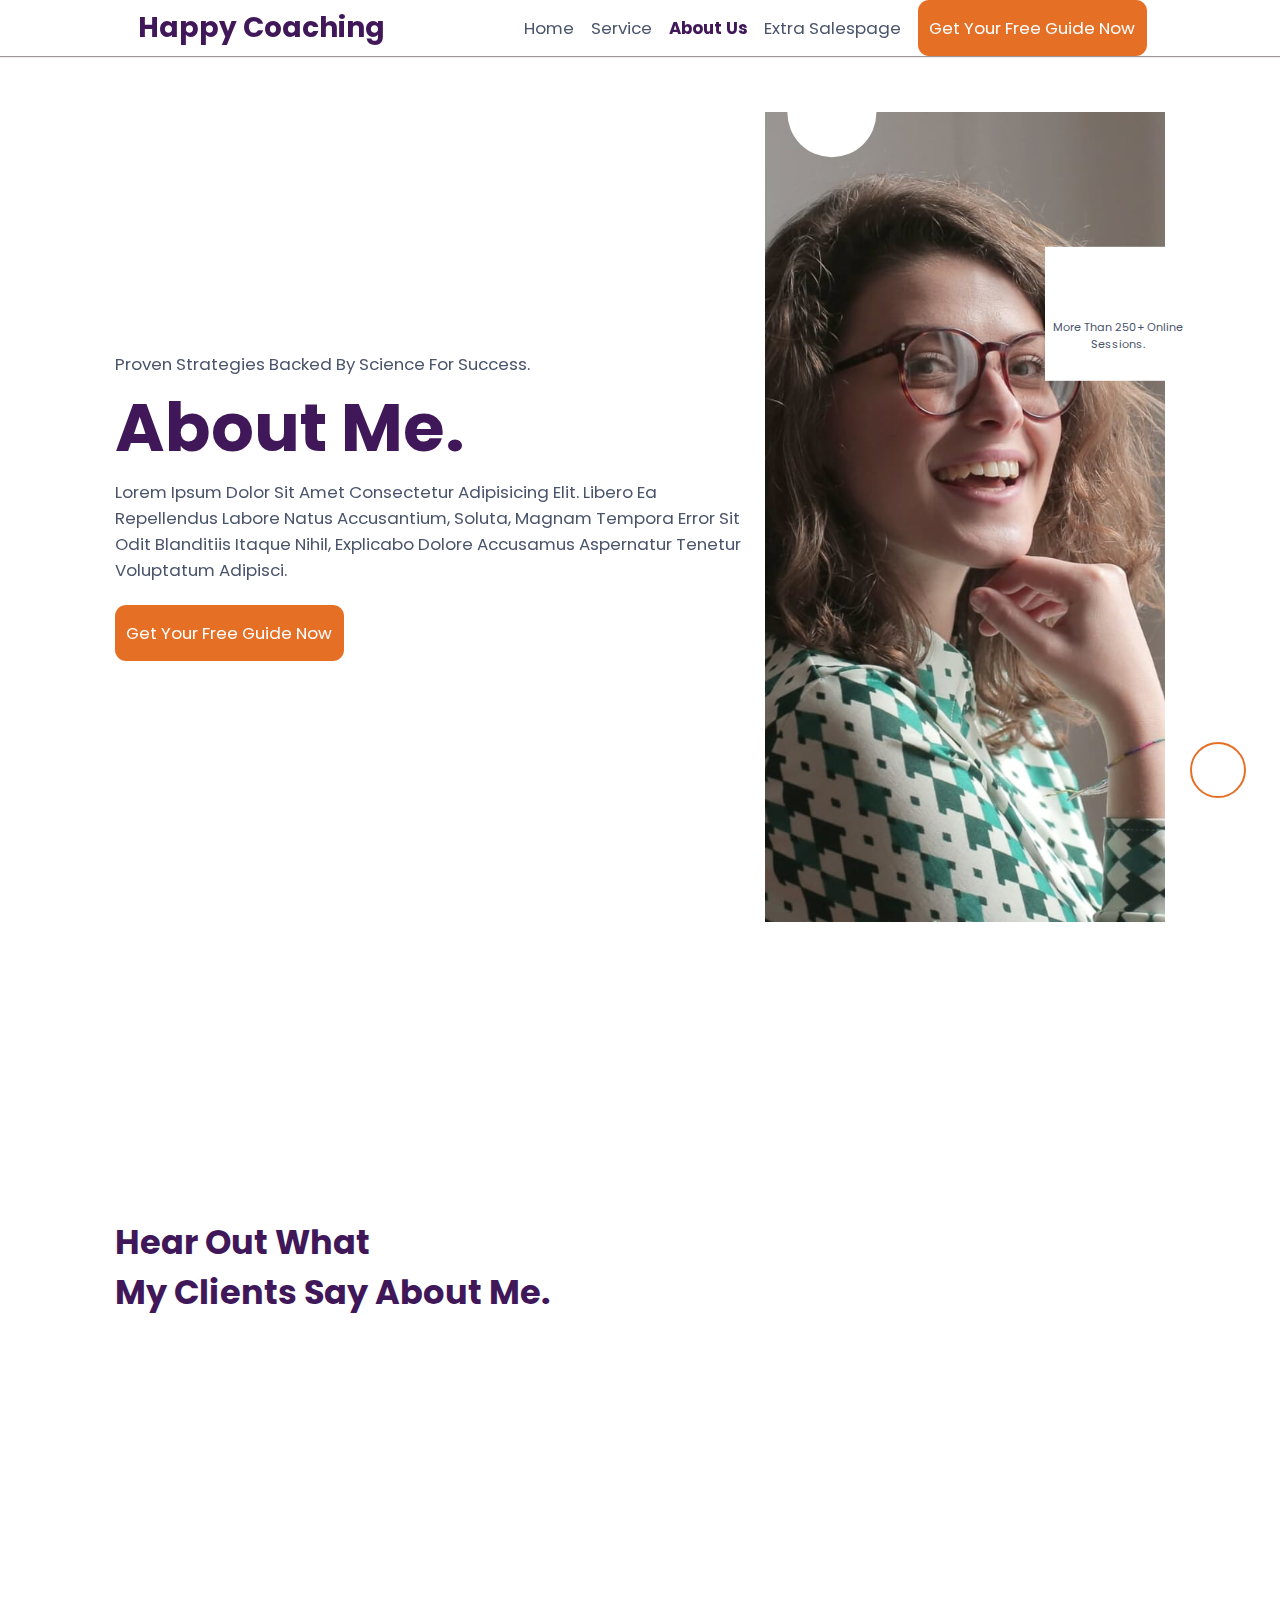
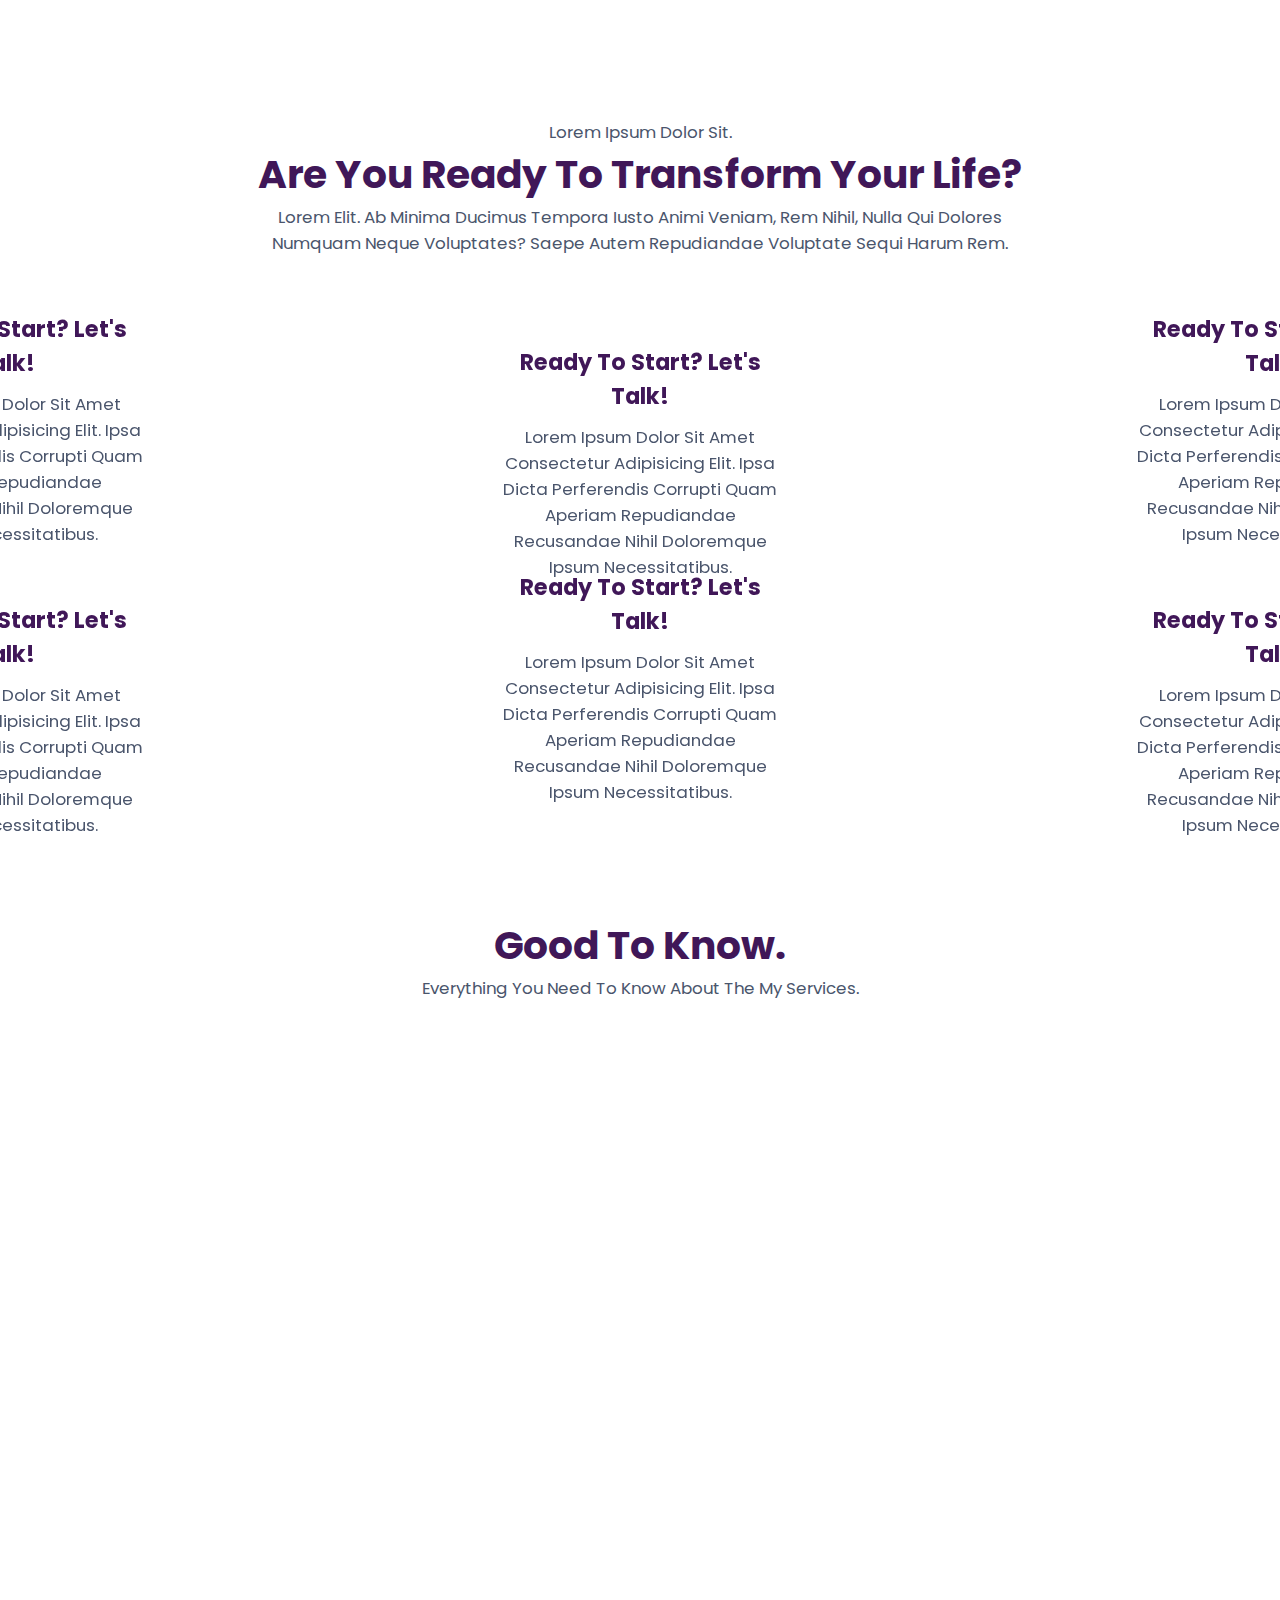
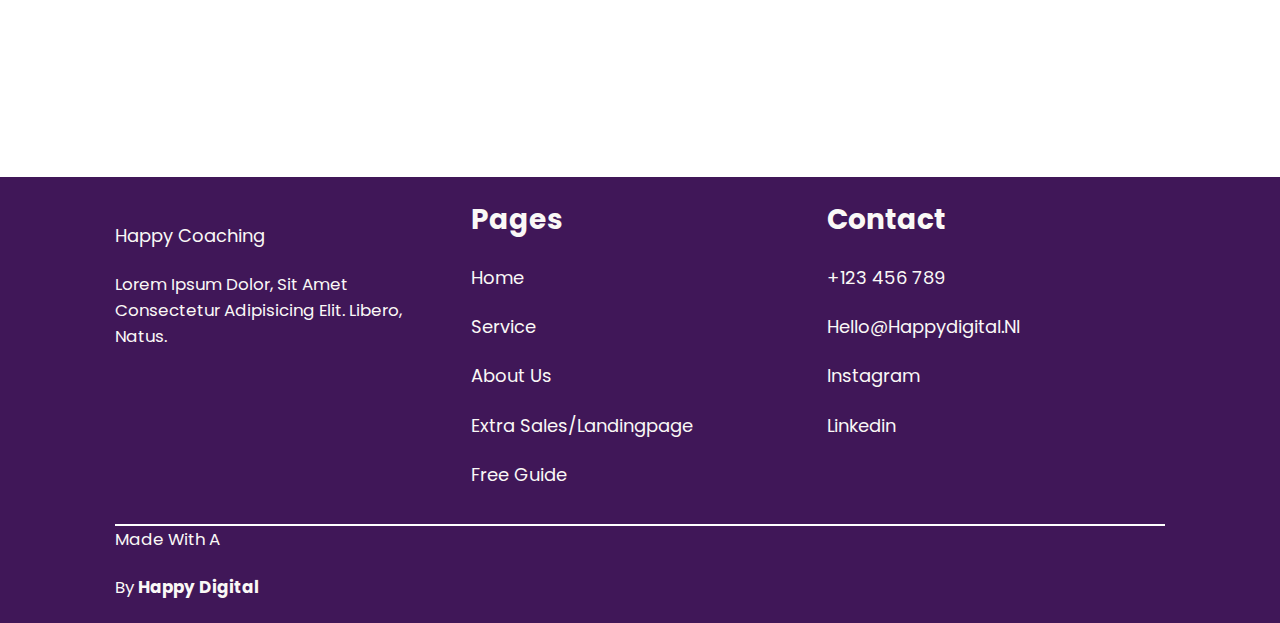
==== about.html @ b8a9af67 "assignment" ====
<!DOCTYPE html>
<html lang="en">
<head>
    <meta charset="UTF-8">
    <meta name="viewport" content="width=device-width, initial-scale=1.0">
    <title>about</title>
    <link rel="stylesheet" href="./style.css">
    <link rel="stylesheet" href="about.css">
    <link rel="stylesheet" href="extra.css">
    <link rel="website icon" type="png" href="./image/logo.avif">
    <link rel="stylesheet" href="https://unpkg.com/aos@next/dist/aos.css" />
    <link rel="stylesheet" href="https://cdnjs.cloudflare.com/ajax/libs/font-awesome/6.5.2/css/all.min.css" integrity="sha512-SnH5WK+bZxgPHs44uWIX+LLJAJ9/2PkPKZ5QiAj6Ta86w+fsb2TkcmfRyVX3pBnMFcV7oQPJkl9QevSCWr3W6A==" crossorigin="anonymous" referrerpolicy="no-referrer" />

</head>
<body>          

    <!-- HEADER SECTION START -->
    <header class="header">

        <div class="logo">
            <a href=""><i class="fas fa-star"></i><h3>Happy coaching</h3></a>
        </div>

        <input type="checkbox" id="menu-bar">
        <label for="menu-bar" class="fas fa-bars"></label>
        <nav class="navbar">
            <ul>
                <li><a href="./index.html">home</a></li>
                <li><a href="./service.html">service</a></li>
                <li><a href="./about.html"  class="click">about us</a></li>
                <li><a href="./extra Salespage.html">extra Salespage</a></li>
                <li><a href="./free guide.html" class="btn" id="head">get your free guide now</a></li>
            </ul>
        </nav>
    </header>
    <!-- HEADER SECTION END -->

    <!-- ABOUT MAIN SECTION START -->
    <section class="about__first__section">
        <div class="box__container">
            <div class="content" data-aos="slide-right">
                <p>Proven strategies backed by science for success.</p>
                <h1>about me.</h1>
                <p>Lorem ipsum dolor sit amet consectetur adipisicing elit. Libero ea repellendus labore natus accusantium, soluta, magnam tempora error sit odit blanditiis itaque nihil, explicabo dolore accusamus aspernatur tenetur voluptatum adipisci.</p>
                <button class="btn">Get your free guide now</button>
            </div>
            <div class="image" data-aos="slide-up">
                <div class="add">
                    <div class="add__box1"><i class="fa-solid fa-bag-shopping"></i></div>
                    <div class="add__box2"><i class="fa-solid fa-message"></i><p>more than 250+ online sessions.</p></div>
                </div>
            </div>
            
        </div>
        <div class="arrow"><a href=""><i class="fa-solid fa-arrow-up"></i></a></div>
    </section>
    <!-- ABOUT MAIN SECTION END -->

    <section class="about__second__section" data-aos="zoom-in">
        <p class="important" >From startups to the world’s largest companies.</p>
        <div class="logo__image">
            <img src="./image/images-removebg-preview.png" alt="">
            <img src="./image/images-removebg-preview.png" alt="">
            <img src="./image/images-removebg-preview.png" alt="">
            <img src="./image/images-removebg-preview.png" alt="">
            <img src="./image/images-removebg-preview.png" alt="">
        </div>
    </section>

    <section class="about__third__section">
        <div class="heading">
            <h1>Hear out what <br> my clients say about me.</h1>
        </div>
        <div class="box__container" data-aos="zoom-in-left">
            <div class="box col__1">
                <h3>5/5</h3>
                <p>"Soon I was able to make sure that I could convert my block into a plan. I am very happy with the result.</p>
                <img src="./image/member image 1.jpg" alt="">
                <h2>Natali</h2>
                <p>Graphic designer.</p>
                <div class="icons">
                    <i class="fas fa-star"></i>
                    <i class="fas fa-star"></i>
                    <i class="fas fa-star"></i>
                    <i class="fas fa-star"></i>
                    <i class="fas fa-star"></i>
                </div>
            </div>
            <div class=" box col__2">
                <p>"Soon I was able to make sure that I could convert my block into a plan. I am very happy with the result.</p> 
                <img src="./image/member image 2.jpg" alt="">
                <h2>Natali</h2>
                <p>web designer</p>
                <div class="icons">
                    <i class="fas fa-star"></i>
                    <i class="fas fa-star"></i>
                    <i class="fas fa-star"></i>
                    <i class="fas fa-star"></i>
                    <i class="fas fa-star"></i>
                </div>
            </div>
            <div class=" box col__3">
                <p>"Soon I was able to make sure that I could convert my block into a plan. I am very happy with the result.</p>
                <img src="./image/member image 3.jpg" alt="">
                <h2>Natali</h2>
                <p>figma</p>
                <div class="icons">
                    <i class="fas fa-star"></i>
                    <i class="fas fa-star"></i>
                    <i class="fas fa-star"></i>
                    <i class="fas fa-star"></i>
                    <i class="fas fa-star"></i>
                </div>
            </div>
        </div>
    </section>

    <section class="about__fourth__section">
        <div class="heading__box">
            <p>Lorem ipsum dolor sit.</p>
            <h2>are you ready to transform your life?</h2>
            <p>Lorem elit. Ab minima ducimus tempora iusto animi veniam, rem nihil, nulla qui dolores numquam neque voluptates? Saepe autem repudiandae voluptate sequi harum rem.</p>
        </div>
        <div class="box__container">
            <div class="box box1" data-aos="slide-right">
                <i class="fas fa-star"></i>
                <h3>ready to start? let's talk!</h3>
                <p>Lorem ipsum dolor sit amet consectetur adipisicing elit. Ipsa dicta perferendis corrupti quam aperiam repudiandae recusandae nihil doloremque ipsum necessitatibus.</p>    
            </div>
            <div class="box box2" data-aos="slide-up">
                <i class="fas fa-star"></i>
                <h3>ready to start? let's talk!</h3>
                <p>Lorem ipsum dolor sit amet consectetur adipisicing elit. Ipsa dicta perferendis corrupti quam aperiam repudiandae recusandae nihil doloremque ipsum necessitatibus.</p>    
            </div>
            <div class="box box3" data-aos="slide-left">
                <i class="fas fa-star"></i>
                <h3>ready to start? let's talk!</h3>
                <p>Lorem ipsum dolor sit amet consectetur adipisicing elit. Ipsa dicta perferendis corrupti quam aperiam repudiandae recusandae nihil doloremque ipsum necessitatibus.</p>    
            </div>
            <div class="box box4" data-aos="slide-right">
                <i class="fas fa-star"></i>
                <h3>ready to start? let's talk!</h3>
                <p>Lorem ipsum dolor sit amet consectetur adipisicing elit. Ipsa dicta perferendis corrupti quam aperiam repudiandae recusandae nihil doloremque ipsum necessitatibus.</p>    
            </div>
            <div class="box box5" data-aos="slide-down">
                <i class="fas fa-star"></i>
                <h3>ready to start? let's talk!</h3>
                <p>Lorem ipsum dolor sit amet consectetur adipisicing elit. Ipsa dicta perferendis corrupti quam aperiam repudiandae recusandae nihil doloremque ipsum necessitatibus.</p>    
            </div>
            <div class="box box6" data-aos="slide-left">
                <i class="fas fa-star"></i>
                <h3>ready to start? let's talk!</h3>
                <p>Lorem ipsum dolor sit amet consectetur adipisicing elit. Ipsa dicta perferendis corrupti quam aperiam repudiandae recusandae nihil doloremque ipsum necessitatibus.</p>    
            </div>
        </div>
    </section>



    <section class="Extra__ninth__section">
        <div class="heading__box">
            <h2>Good to know.</h2>
            <p>Everything you need to know about the my services.</p><i class="fa-solid fa-minus"></i>
        </div>
        <div class="box__container" data-aos="zoom-in-right">
            <div class="box box1">
                <div class="question">
                    <h3>How long does the coaching process take?</h3><i class="fa-solid fa-plus" id="star1" onclick="plus('add1')"></i>  <i class="fa-solid fa-minus"  id="heart1" onclick="plus('subtract1') " ></i>
                </div>
                <p class="answer" id="helo1" ></p>
                </div>
                <div class="box box2">
                <div class="question">
                    <h3>What if I wanted to end my coaching engagement?</h3><i class="fa-solid fa-plus" id="star2" onclick="plus('add2')"></i>  <i class="fa-solid fa-minus"  id="heart2" onclick="plus('subtract2') " ></i>
                </div>
                <p class="answer" id="helo2" ></p>
                </div>
                <div class="box box3">
                <div class="question">
                    <h3>Can I change through coaching?</h3><i class="fa-solid fa-plus" id="star3" onclick="plus('add3')"></i>  <i class="fa-solid fa-minus"  id="heart3" onclick="plus('subtract3') " ></i>
                </div>
                <p class="answer" id="helo3" ></p>
                </div>
                <div class="box box4">
                <div class="question">
                    <h3>How often do we meet?</h3><i class="fa-solid fa-plus" id="star4" onclick="plus('add4')"></i>  <i class="fa-solid fa-minus"  id="heart4" onclick="plus('subtract4') " ></i>
                </div>
                <p class="answer" id="helo4" ></p>
            </div>
        </div>
            <div class="submit__box" data-aos="zoom-in-left">
                <h3>Still have questions?</h3>
                <p>Can’t find the answer you’re looking for? Please chat to our friendly team.</p>
                <button class="btn">get in touch</button>
            </div>
    </section>

    <section class="Getnotified__box" data-aos="zoom-in-up">
        <div class="box__container" >

            <div class="box box1">
                <h2>Get notified when I publish new articles</h2>
                <p>Stay up to date with the latest news, announcements, and articles.</p>
            </div>
            <div class="box box2">
                <input type="email" name="email"  placeholder="enter your email" >
                <button class="btn">subcribe</button>
            </div>
        </div>
    </section>
    <section class="footer">
        <div class="box__container">

                <div class="box box1">
                <a href=""><i class="fas fa-star"></i>Happy coaching</a>
                <p>Lorem ipsum dolor, sit amet consectetur adipisicing elit. Libero, natus.</p>
            </div>
            <div class="box box2">
                <h3>pages</h3>
                <a href="./index.html">home</a>
                <a href="./service.html">service</a>
                <a href="./about.html">about us</a>
                <a href="./extra Salespage.html">Extra Sales/Landingpage</a>
                <a href="./free guide.html">Free guide</a>
            </div>
            <div class="box box3">
                <h3>Contact</h3>
                <a href="">+123 456 789</a>
                <a href="">hello@happydigital.nl</a>
                <a href="">Instagram</a>
                <a href="">linkedin</a>
            </div>
        </div>
        <div class="copyright">
        <div class="content">
            <p>made with a <i class="fas fa-star"></i> by <b> happy digital </b></p>
        </div>
            <div class="icons">
                <i class="fa-brands fa-facebook"></i>
                <i class="fa-brands fa-linkedin"></i>
                <i class="fa-brands fa-dribbble"></i>
            </div>
        </div>
    </section> 


    <script src="app.js"></script>
    <script src="https://unpkg.com/aos@next/dist/aos.js"></script>
    <script>
      AOS.init();
    </script>

    
</body>
</html>
---- style.css ----
@import url('https://fonts.googleapis.com/css2?family=Poppins:ital,wght@0,100;0,200;0,300;0,400;0,500;0,600;0,700;0,800;0,900;1,100;1,200;1,300;1,400;1,500;1,600;1,700;1,800;1,900&display=swap');

*{
    padding: 0;
    margin: 0;
    text-decoration: none;
    text-transform: capitalize;
    outline: none;
    border: none;
    box-sizing: border-box;
    color: var(--black-color);
    font-family: "Poppins", sans-serif;
}


:root{
    --btn-color:#E66F26;
    --para-color:#4A556C;
    --heading-color :#401758;   
    --h1-fontsize:4rem;
    --h2-fontsize:3.5rem;
    --h3-fontsize:2.5rem;
    --p-fontsize:1.5rem;
    --white-color:#fff;
    --black-color:#101828;
}

::selection{
    background: var(--btn-color);
    color: var(--white-color);
}
html{
    font-size: 70%;
}
ul{
    list-style: none;
}
.btn{
    font-size: var(--h2-fontsize);
    background-color: var(--btn-color);
    padding: 5px 1rem;
    font-size: 1.5rem;
    border-radius: 1rem;
    height: 5rem;
    color: var(--white-color);
    cursor: pointer;  
}
.btn:hover{
    position: relative;
    top: -4px;
    transition: 3s linear;
    background:linear-gradient(#401758,#fff);
}
h3{
    font-size: var(--h3-fontsize);
    color: var(--heading-color);
}
h1{
    font-size: var(--h1-fontsize);
    color: var(--heading-color);
}
h2{
    font-size: var(--h2-fontsize);
    color: var(--heading-color);
}
p{font-size: var(--p-fontsize);
    color: var(--para-color);  
}
body{
    overflow-x: hidden;
}
span{
    color: var(--btn-color);
}
section{
    padding: 5rem 9% 0px 9%;
}
.header{
  display: flex;
  align-items: center;
  justify-content: space-around;
  position: fixed;
  left: 0;
  right: 0;
  z-index: 1000;
  padding: 0 5%;
  box-shadow: 0 1px 1px rgb(158, 150, 150);
  background-color: var(--white-color);
}

header .logo a{
        display: flex;
        gap: 5px;
        align-items: center;
        font-size: var(--h3-fontsize);
        font-weight: bolder;
        margin: 0;
    }
    header .logo a span{
        color:var(--heading-color);
        
    }
    header .logo a i{
        display: flex;
        gap: 5px;
        font-size: var(--p-fontsize);
        color: var(--btn-color  );
    }
    
    header #menu-bar{
        display: none;
    }
    header #head{
        display: flex;
        align-items: center;
    }
    .header label{
        visibility: hidden;
        opacity: 0;
        cursor: pointer;
        font-size: var(--p-fontsize);
        display: none;
        color:var(--btn-color) ;
    }
    header .navbar ul{
        display: flex;
        gap: 1.5rem;
        justify-content: center;
        align-items: center;
    }
    header .navbar ul li a{
    margin: 0;
    font-size: var(--p-fontsize);
    color:var(--para-color);
    }
header .navbar ul li #head{
    color: var(--white-color);
    
}
header .navbar ul li .click{
    color: var(--heading-color);
    font-weight: bold;
}

.home__first__section .box__container{
    display: flex;
    justify-content: center;
    align-items: center;
    margin-top: 8rem;
    flex-wrap: wrap;
    gap: 5rem;
}
.home__first__section .box__container .content,
.home__first__section .box__container .image{
    flex: 1 1 40rem;
}
.home__first__section .box__container .image{
    background-image: url(./image/home\ image.jpg);
    height: 90vh;
    max-width: 400px;
    min-width: 100px;
    background-position: center;
    background-size: cover;
    background-repeat: no-repeat;
    background-blend-mode: multiply;
    filter: hue-rotate(1deg);
    
}

@keyframes slide-fade-in {
  form{
    opacity: 0;
    transform: translateY(5vh);
  }
}
@media (prefers-reduced-motion){
    .box{
        view-timeline-name: --item-timeline;
        animation: slide-fade-in both;
        animation-timeline: --item-timeline;
        animation-range:contain 0% contain 50% ;
    }
}
.home__first__section .box__container .image .person{
    position: relative;
    top: -2rem;
    background-color: var(--white-color);
    height: 5rem;
    left: -3rem;
    width: 20rem;
    align-items: center;
    display: flex;
    gap: 1rem;
}
.home__first__section .box__container .image .person .col-1 p{
    font-size: 1.2rem;
}
.home__first__section .box__container .image .person .col-1 span{
    font-size: 2rem;
    font-weight: bolder;
}

.home__first__section .box__container .image .person i{
    font-size: 3rem;
    color: var(--btn-color);
}
.home__first__section .box__container .content p{
    line-height: 3rem;
    color: var(--para-color);
}
.home__first__section .box__container .content .btn{
    margin-top: 3rem;
}

.arrow{
    display: flex;
    align-items: center;
}

.arrow i{
    border: 2px solid var(--btn-color);
    border-radius: 50%;
    width: 5rem;
    height: 5rem;
    text-align: center;
    font-size: 4rem;
    color: #E66F26;
    position: fixed;
    right: 3rem;
    top: 80vh;
    background-color:var(--white-color);
    margin-top: 2rem;
    cursor: pointer;
}

.arrow i:hover{
    background-color: var(--btn-color);
    color: var(--white-color);
}
.home__second__section .heading__box{
    display: flex;
    justify-content: center;
    align-items: center;
    margin: 6rem 0;
    flex-wrap: wrap;
} 
.home__second__section .heading__box .box{
    flex: 1 1 30rem;
}
.home__second__section  .box__container{
    display: flex;
    justify-content: center;
    gap: 5rem;
    flex-wrap: wrap;
}
.home__second__section  .box__container .box{
    max-width: 300px;
    min-width: 100px; 
}
.home__second__section  .box__container .box i{
    font-size: 4rem;
}
.home__second__section .button {
    width: 100%;
    text-align: center;
}
.home__second__section .button  .btn{
    width: 20rem;
    margin: 3rem 0;
}

.home__second__section .box__container .box  h3{
    margin: 3rem 0;
    font-size: 2rem;
}

.home__third__section .box__container{
    display: flex;
    justify-content: center;
    align-items: center;
    text-align: center;
    gap: 3rem;
    flex-wrap: wrap;
}
.home__third__section .box__container .box{
    width: 300px;
}
.home__third__section .box__container .box img{
    border: 2px solid wheat;
    border-radius: 50%;
    height: 8rem;
    width: 8rem;
    margin: 2rem 0;
}
.home__third__section .box__container .box i{
    color: gold;
    font-size: 2rem;
}
.home__fourth__section .heading__box{
    text-align: center;
    width: 80%;
    margin:  0 auto;
}

.home__fourth__section .box__container {
    display: flex;
    justify-content: center;
    gap: 4rem;
    flex-wrap: wrap;
}
.home__fourth__section .box__container  .box{
    max-width: 300px;
    min-width: 100px;
}
.home__fourth__section .box__container  .box img{
    height: 30vh;
    width: 100%;
}
.home__fourth__section .button{
    width: 100%;
    text-align: center;
}
.home__fourth__section .button .btn{
    width: 20rem;
    margin: 2rem 0;
}
.home__fifth__section .box__container {
    display: flex;
    justify-content: center;
    align-items: center;
    flex-wrap: wrap;
    gap: 2rem;
}
.home__fifth__section .box__container .content,
.home__fifth__section .box__container .image{
    flex: 1 1 30rem;
}
.home__fifth__section .box__container .image{
    background-image: url(./image/‘free\ guide.jpg);
    background-size: cover;
    max-width: 400px;
    min-width: 100px;
    height: 90vh;
    background-position: center;
    filter: hue-rotate(20deg);
}
.home__fifth__section .box__container .image .free__guide{
    position: relative;
    left: 80%;
    width: 8rem;
    height: 8rem;
    background-color: var(--btn-color);
    border-radius: 80%;
    text-align: center;
    display: flex;
    justify-content: center;
    align-items: center;
    margin-top: -3rem;

}
.home__fifth__section .box__container .image .free__guide p{
    color: var(--white-color);
}

.home__sixth__section .box__container{
    display: flex;
    justify-content: center;
    align-items: center;
    flex-wrap: wrap;
    gap: 2rem;
}

.home__sixth__section .box__container .content,
.home__sixth__section .box__container .image{
    flex: 1 1 400px;
}

.home__sixth__section .box__container .image{
    background-image: url(./image/Complimentary\ image.jpg);
    background-size: cover;
    width: 600px;
    border-radius: 3rem;
    height: 80vh;
    filter: hue-rotate(20deg);

}
.Getnotified__box .box__container{
    display: flex;
    justify-content: space-between;
    align-items: center;
    flex-wrap: wrap;
    margin: 5rem 0;
}
.Getnotified__box .box__container h2{
    font-size: var(--h3-fontsize);
}
.Getnotified__box .box__container .box2 button{
    width: 10rem;
    height: 4rem;
    margin-top: 2rem;
}
.Getnotified__box .box__container input{
    width: 20rem;
    border: 2px solid var(--para-color);
    height: 4rem;
    border-radius: 1rem;
    padding: 1rem;
}
.Getnotified__box .box__container input:focus{
        border: 2px solid var(--btn-color);
}
.footer{
    background: var(--heading-color);
}
.footer .box__container {
    display: flex;
    justify-content: left;
    align-items: flex-start;
    gap: 5rem;
    flex-flow: wrap;
}
.footer .box__container  .box{
    width: 300px;
    height: 29rem;
    font-size: large;
}
.copyright{
    display: flex;
    justify-content: space-between;
    align-items: center;
    border-top: 2px solid var(--white-color);
}
.copyright .content p,b{

    color: #FAF8F6;
}
.copyright .icons{
    font-size: var(--h2-fontsize);
    opacity: 0.8;
}
.footer .box__container  .box1 p,a,i,
.footer .box__container  .box2 a,
.footer .box__container  .box3 a{
    display: block;
    margin: 2rem 0;
    color: #FAF8F6;
 }
 .footer .box__container .box2 a:hover,
 .footer .box__container .box3 a:hover{
    text-decoration: underline;
 }

 .footer .box__container .box h3{
    color: #FAF8F6;
 }

 .footer .box__container .box1 i{
    margin-right: 1rem;
 }

 .footer  .copyright .icons  i:hover{
    color: #E66F26;
 }
@media (max-width:1000px){

        .header label{
            visibility: visible;
            opacity: 1;
            display: inline-block;
        }
        .navbar{
            position: absolute ;
            top: 100%;
            width: 100%;
            right: 0;
            transform-origin: top;
            transform: scaleY(0);
            opacity: 0;
            transition: 1s linear;
            background-color: var(--white-color);
            padding: 2rem;
            box-shadow:  0 1px 1px rgb(0, 0, 0,1);
    
        }
        .navbar ul  {
           flex-flow: column;
           justify-content: left;
    
        }
        .navbar .head{
            background-color: transparent;
            padding: 0;
        }
        .header input:checked ~ .navbar{
            opacity: 1;
            transform: scaleY(1);
        }
        .header input:checked ~ label::before{
            content: '\f00d';
        }
        .header{
            padding: 0 1rem;
        }
}
@media (max-width:763px){

        .footer .box__container  .box,
        .Motivated__box .box__container .box,
        .member__box .box__container .box,
        .card__box .box__container .box{
            width: 100%;
            height: auto;
        }
        .copyright{
            flex-flow: column;
            align-items: center;
        }
        html{
            font-size: 60%;
        }
        section{
            padding: 2rem 5%;
        }
        .home__sixth__section .box__container .image{
            background-position: center;
        }
    
    }

    @media (max-width:420px){
        .Getnotified__box .box__container{
            justify-content: space-evenly;
            text-align: center;
            gap: 2rem;
        }
        .home__first__section .box__container .image .person{
            left: -1;
        }

        html{
            font-size: 60%;
        }
     
    }
---- about.css ----
section{
        padding: 2rem 9%;
    }
    .about__first__section .box__container{
        display: flex;
        justify-content: center;
        align-items: center;
        margin-top: 8rem;
        flex-wrap: wrap;
        gap: 2rem;
    }

    .about__first__section .content,
    .about__first__section .image{
        flex: 1 1 30rem;
    }
    .about__first__section .box__container .image{
        background-image: url(./image/about\ image.jpeg);
        height: 90vh;
        max-width: 400px;
        min-width: 100px;
        background-position: center;
        background-size: cover;
        background-repeat: no-repeat;
        background-blend-mode: multiply;    
    }
    .about__first__section .box__container .image .add .add__box1{
        width: 8rem;
        height: 8rem;
        background-color: #fff;
        display: flex;
        justify-content: center;
        align-items: center;
        border-radius: 50%;
        transform: translateY(-4rem) translateX(2rem);
    }
    
    .about__first__section .box__container .image .add .add__box1 i{
        color:#E66F26;
        font-size: 3rem;
    }
    .about__first__section .box__container .image .add .add__box2{
        display: flex;
        justify-content: center;
        align-items: center;
        flex-flow: column;
        background-color: #fff;
        width: 13rem;
        height: 12rem;
        text-align: center;
        transform: translateY(4rem) translateX(25rem);
    }
    .about__first__section .box__container .image .add .add__box2 i{
        color: #E66F26;
        font-size: 2rem;
    }
    .about__first__section .box__container .image .add .add__box2  p{
        font-size: 1rem;
    }
    .about__first__section .box__container .content h1{
        font-size: 6rem;
    }

    .about__first__section .box__container .content p{
        font-size: 1.5rem;
    }
    .about__first__section .box__container .content .btn{
        margin: 2rem 0;
    }
    .about__second__section .logo__image{
        display: flex;
        flex-wrap: wrap;
        justify-content: center;
        gap: 2rem;
    }


    .about__second__section .logo__image img{
        width: 150px;
        opacity: 0.5;
        


    }
    .about__second__section .logo__image img:hover{
        opacity: 1;

    }

    .about__second__section .important{
        text-align: center;
        padding: 2rem;
    }


    .about__third__section .heading h1{
        font-size: 3rem;
        padding: 4rem 0;
    }
    .about__third__section .box__container{
        display: flex;
        justify-content: center;
        align-items: end;
        flex-wrap: wrap;
        gap: 3rem;
    } 
    .about__third__section .box__container .box{
        width: 300px;
    }
    .about__third__section .box__container .box img{
        width: 7rem;
        height: 7rem;
        border-radius: 50%;
    }
    .about__third__section .box__container .box .icons i{
        color: gold;
        font-size: 1.5rem;
    }
    .about__third__section .box__container .box .icons i:hover{
        opacity: 0.4;
    }

    .about__fourth__section .heading__box{
        text-align: center;
        max-width: 800px;
        min-width: 100px;
        margin: 0 auto;

    }

    .about__fourth__section .box__container{
        display: flex;
        justify-content:center;
        align-items:center;
        flex-wrap: wrap;
        text-align:center;
        gap:3rem;
        margin:3rem 0;
    }

    .about__fourth__section .box__container .box{
        width: 300px;
    }

    .about__fourth__section .box__container .box i{
        font-size:3rem;
    }

    .about__fourth__section .box__container .box h3{
        font-size:2rem;
        margin: 1rem 0;
    }

    @media (max-width:793px){
        .about__first__section .box__container .image .add .add__box2{
            transform: translateY(-11rem)translateX(16rem);
            
        }

    }
---- extra.css ----
.Extra__first__section .box__container{
    display: flex;
    justify-content: center;
    align-items: center;
    margin-top: 8rem;
    flex-wrap: wrap;
    gap: 3rem;
}
.Extra__first__section .box__container .content,
.Extra__first__section .box__container .image{
    flex: 1 1 35rem;
}
.Extra__first__section .box__container .image{
    background-image: url(./image/Extra\ Salespage.jpg);
    height: 90vh;
    max-width: 400px;
    min-width: 100px;
    background-position: center;
    background-size: cover;
    background-repeat: no-repeat;
    background-blend-mode: multiply;
}

.Extra__first__section .box__container .content .btn{
    margin-top: 2rem;
}

.Extra__second__section .heading__box{
    width: 500px;
}

.Extra__second__section .box__container{
    display: flex;
    justify-content: center;
    gap: 4rem;
    flex-wrap: wrap;
    margin: 5rem 0rem;
    text-align: center;
}

.Extra__second__section .box__container .box{
    width: 300px;
}
.Extra__second__section .box__container .box img{
    width: 8rem;
    height: 8rem;
    border-radius: 50%;
    margin: 1rem 0
}

.Extra__second__section .box__container .box .icons i{
    font-size: 2rem;
    color: gold;
    margin: 3rem 0;
}
.Extra__third__section .heading__box{
    text-align: center;
    width: 80%;
    margin: 0 auto;
}

.Extra__third__section .box__container{
    display: flex;
    justify-content: center;
    align-items: center;
    flex-wrap: wrap;
    gap: 3rem;
    text-align: center;
    row-gap: 6rem;
    margin: 3rem 0rem;
}
.Extra__third__section .box__container .box h3{
    font-size: 2rem;
}
.Extra__third__section .box__container .box{
    width: 300px;
}
.Extra__third__section .box__container .box i{
    font-size: 2rem;
    color: #333461;
}
.Extra__fourth__section .box__container {
    display: flex;
    justify-content: center;
    align-items: center;
    flex-wrap: wrap;
    gap: 3rem;
}
.Extra__fourth__section .box__container .box{
    flex: 1 1 35rem;
}
.Extra__fourth__section .box__container .box .column {
    display: flex;
    justify-content: center;
    align-items: center;
    gap: 3rem;
    margin: 3rem 0;
}
.Extra__fourth__section .box__container .box .column i{
    font-size: 2rem;
    color: gold;
}

.Extra__fourth__section .video__box{
    display: flex;
    justify-content: center;
    align-items: center;
}
.Extra__fourth__section .video__box iframe{
    width: 80vw;
    border-radius: 2rem;
    height: 45vw;
}

.Extra__fifth__section .heading__box{
    display: flex;
    justify-content: space-between;
    align-items: center;
    flex-wrap: wrap;
}
.Extra__fifth__section .heading__box .content{
    width: 80%;
}
.Extra__fifth__section .heading__box .btn{
    width: 150px;
}
.Extra__fifth__section .box__container{
    display: flex;
    justify-content: center;
    align-items: center;
    text-align: center;
    flex-wrap: wrap;
    line-height: 2.5em;
    gap: 3rem;
    margin-top: 5rem;
}
.Extra__fifth__section .box__container .box{
    width: 400px;
}
.Extra__fifth__section .box__container .box img{
    width: 8rem;
    height: 8rem;
    margin: 2rem 0;
    border-radius: 50%;
}

.Extra__sixth__section .heading__box{
    text-align: center;
    width: 60%;
    margin: 0 auto;
}
.Extra__sixth__section .box__container{
    display: flex;
    justify-content: center;
    align-items: center;
    flex-wrap: wrap;
    gap: 4rem;

}
.Extra__sixth__section .box__container .box{
    flex: 1 1 25rem;
}
.Extra__sixth__section .box__container .box .head{
    text-align: center;
    margin: 4rem 0;
}
.Extra__sixth__section .box__container .box .column{
    display: flex;
    justify-content: center;
    align-items: center;
    gap: 2rem;
    margin: 2rem 0;
}
.Extra__seveth__section .box__container{
    display: flex;
    justify-content: center;
    align-items: center;
    gap: 4rem;
    flex-wrap: wrap;
}
.Extra__seveth__section .box__container .image{
    background-image: url(./image/Complimentary\ image.jpg);
    max-width: 500px;
    min-width: 100px;
    height: 350px;
    background-size: cover;
    border-radius: 2rem;
}
.Extra__seveth__section .box__container .content,
.Extra__seveth__section .box__container .image{
    flex: 1 1 30rem;
}
.Extra__seveth__section .box__container .content .btn{
    width: 20rem;
    margin: 2rem 0;
}
.Extra__eight__section .box__container{
    display: flex;
    justify-content: center;
    align-items: center; 
    text-align: center;  
}
.Extra__eight__section .box__container .box{
    margin: 0 auto;
    width: 80%;
}
.Extra__ninth__section .box__container .box .question{
    display: flex;
    height: 6rem;
    justify-content: space-between;
    align-items: center;
    width: 80%;
    margin: 0 auto;
    }
.Extra__ninth__section .box__container .box .answer{
    width: 80%;
    margin: 0 auto;    
}
.Extra__ninth__section .box__container .box .question:hover{
        border-bottom: 1px solid black;
}
.Extra__ninth__section .box__container .box .question i{
    font-size: 2rem;
    color: black;
    cursor: pointer;
}
.Extra__ninth__section .box__container .box .question .fa-minus{
   display: none;
}
.Extra__ninth__section .box__container{
    display: flex;
    flex-flow: column;
    justify-content: center;
}
.Extra__ninth__section .heading__box{
    text-align: center;
}

.Extra__ninth__section .submit__box{
    text-align: center;
    margin: 4rem 0;
}

.Extra__ninth__section .submit__box .btn{
    width: 15rem;
    margin: 1rem 0;
}
.Extra__eight__section  .box__container .box img{
    filter: hue-rotate(8deg);
    width: 300px;
    height: 300px;
}

@media (max-width:763px){
    .Extra__sixth__section .heading__box,
    .Extra__eighth__section .box__container .box,
    .Extra__second__section .heading__box{
        width: 100%;
    }
    
}
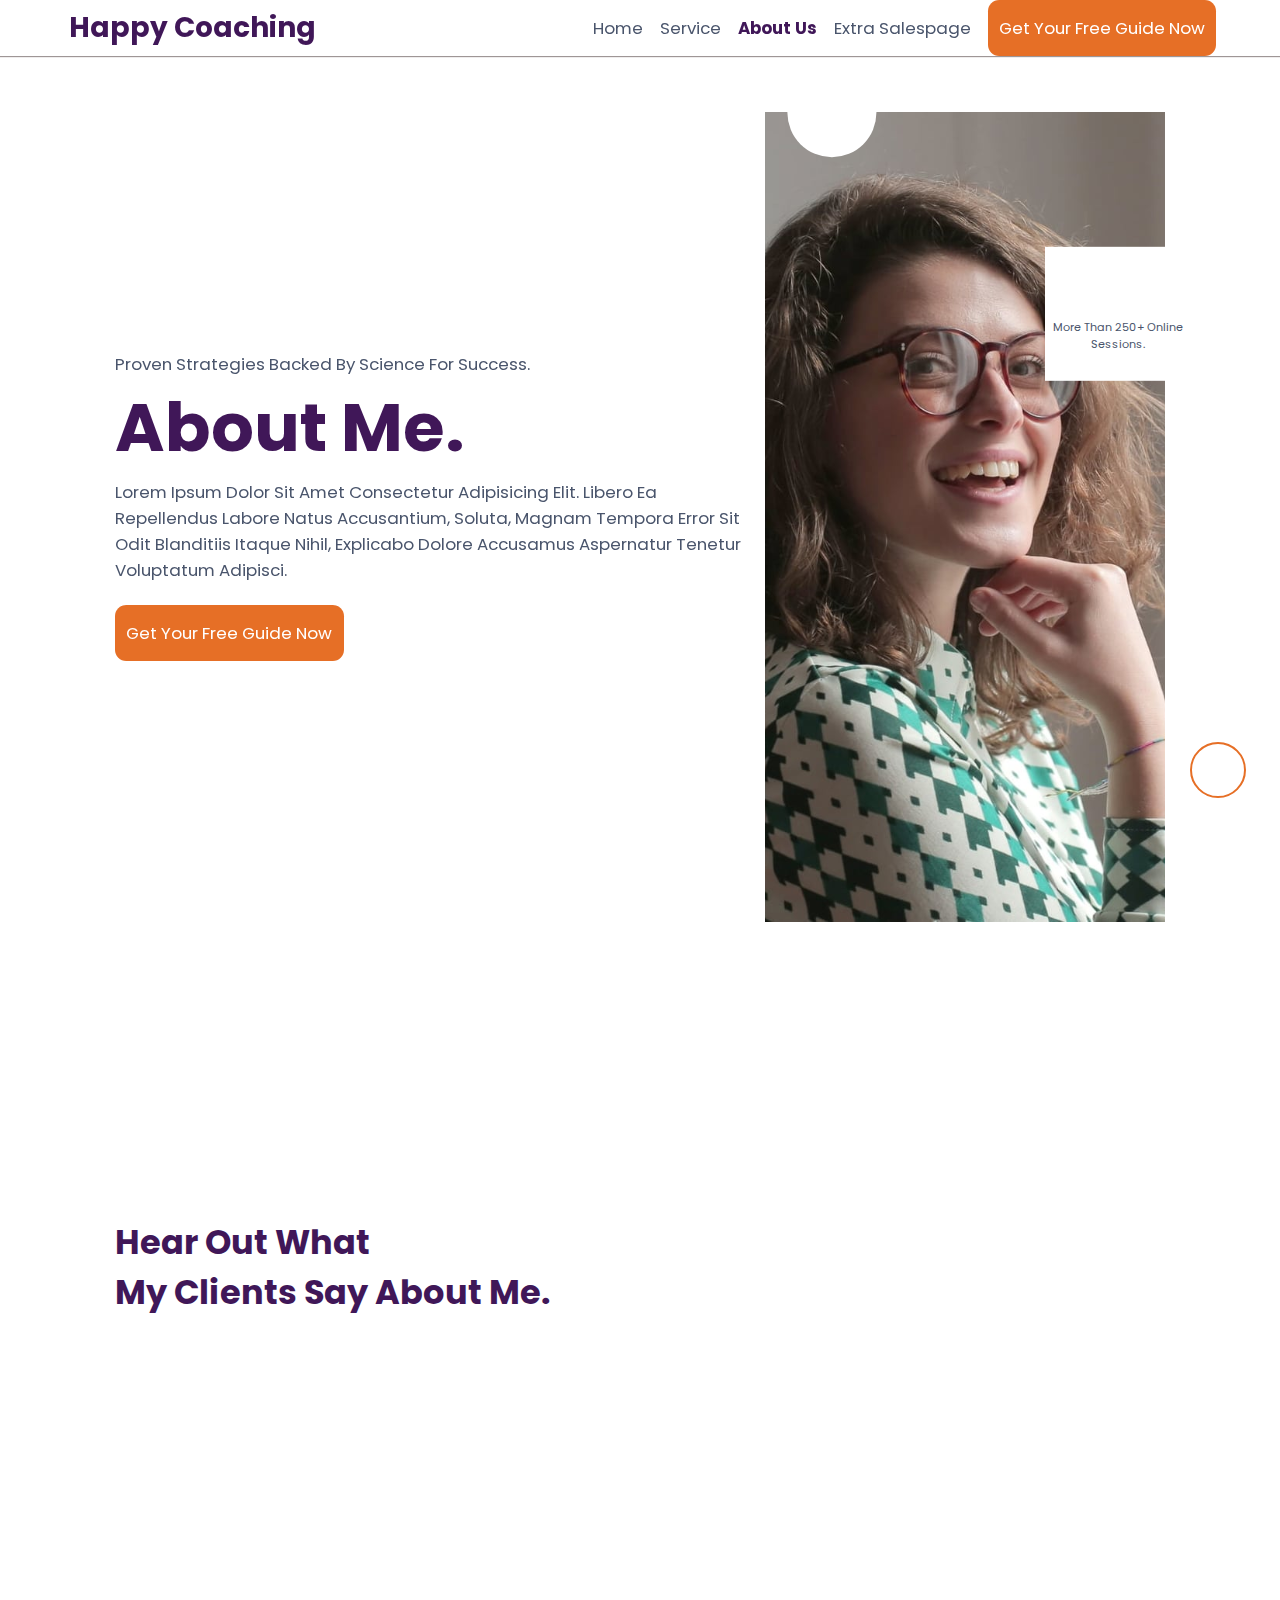
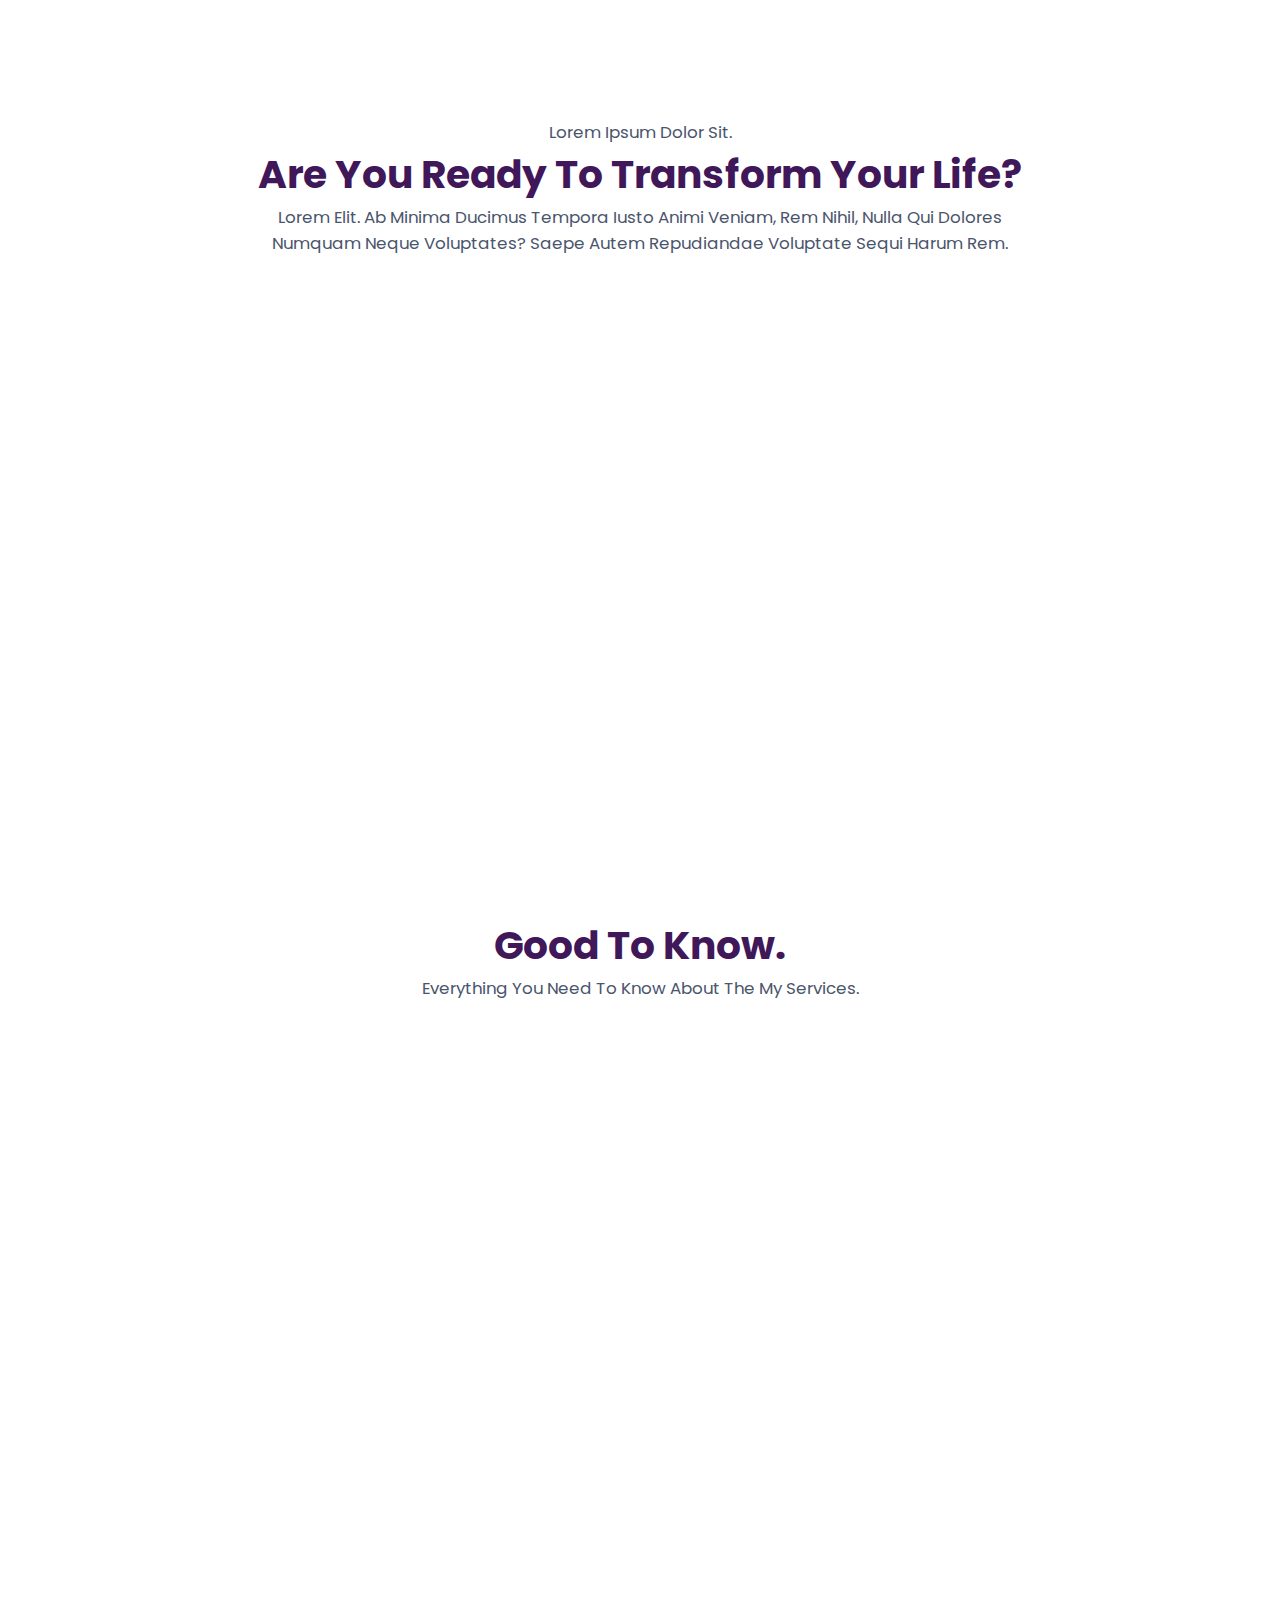
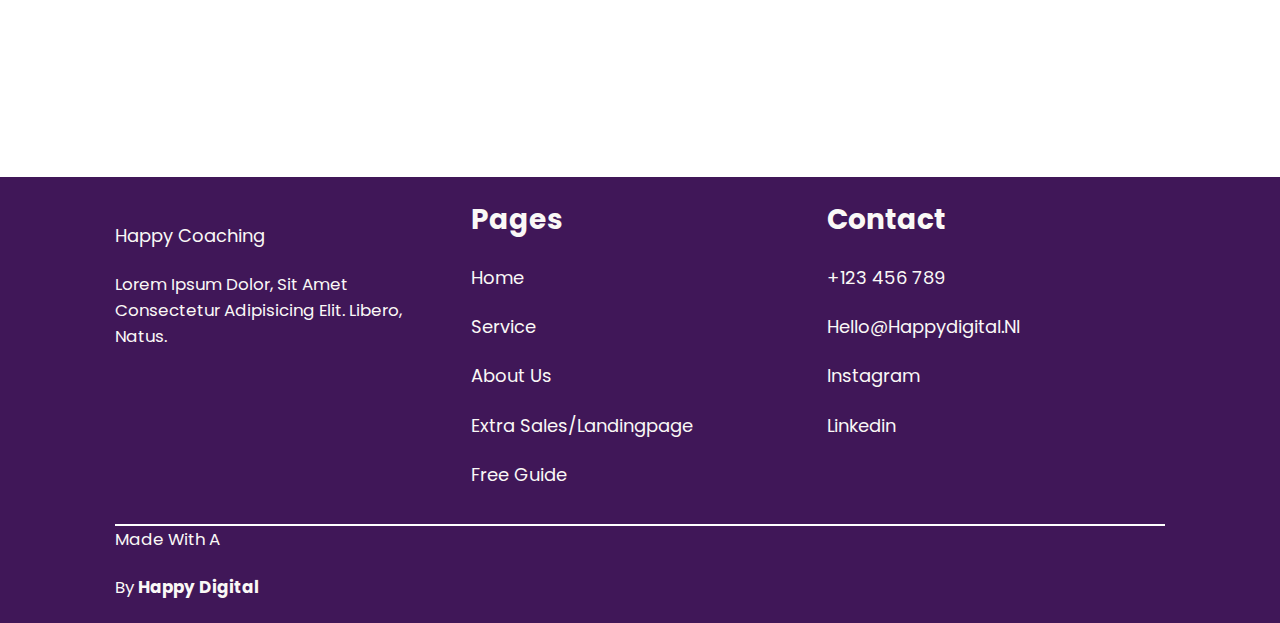
==== commit e18e0d31: "Updated Code" ====
--- a/about.html
+++ b/about.html
@@ -38,13 +38,13 @@
     <!-- ABOUT MAIN SECTION START -->
     <section class="about__first__section">
         <div class="box__container">
-            <div class="content" data-aos="slide-right">
+            <div class="content" data-aos="zoom-in">
                 <p>Proven strategies backed by science for success.</p>
                 <h1>about me.</h1>
                 <p>Lorem ipsum dolor sit amet consectetur adipisicing elit. Libero ea repellendus labore natus accusantium, soluta, magnam tempora error sit odit blanditiis itaque nihil, explicabo dolore accusamus aspernatur tenetur voluptatum adipisci.</p>
                 <button class="btn">Get your free guide now</button>
             </div>
-            <div class="image" data-aos="slide-up">
+            <div class="image" data-aos="zoom-in-up">
                 <div class="add">
                     <div class="add__box1"><i class="fa-solid fa-bag-shopping"></i></div>
                     <div class="add__box2"><i class="fa-solid fa-message"></i><p>more than 250+ online sessions.</p></div>
@@ -71,8 +71,8 @@
         <div class="heading">
             <h1>Hear out what <br> my clients say about me.</h1>
         </div>
-        <div class="box__container" data-aos="zoom-in-left">
-            <div class="box col__1">
+        <div class="box__container" >
+            <div class="box col__1" data-aos="zoom-in-left">
                 <h3>5/5</h3>
                 <p>"Soon I was able to make sure that I could convert my block into a plan. I am very happy with the result.</p>
                 <img src="./image/member image 1.jpg" alt="">
@@ -86,7 +86,7 @@
                     <i class="fas fa-star"></i>
                 </div>
             </div>
-            <div class=" box col__2">
+            <div class=" box col__2" data-aos="zoom-in-left">
                 <p>"Soon I was able to make sure that I could convert my block into a plan. I am very happy with the result.</p> 
                 <img src="./image/member image 2.jpg" alt="">
                 <h2>Natali</h2>
@@ -99,7 +99,7 @@
                     <i class="fas fa-star"></i>
                 </div>
             </div>
-            <div class=" box col__3">
+            <div class=" box col__3" data-aos="zoom-in-down">
                 <p>"Soon I was able to make sure that I could convert my block into a plan. I am very happy with the result.</p>
                 <img src="./image/member image 3.jpg" alt="">
                 <h2>Natali</h2>
@@ -122,32 +122,32 @@
             <p>Lorem elit. Ab minima ducimus tempora iusto animi veniam, rem nihil, nulla qui dolores numquam neque voluptates? Saepe autem repudiandae voluptate sequi harum rem.</p>
         </div>
         <div class="box__container">
-            <div class="box box1" data-aos="slide-right">
-                <i class="fas fa-star"></i>
-                <h3>ready to start? let's talk!</h3>
-                <p>Lorem ipsum dolor sit amet consectetur adipisicing elit. Ipsa dicta perferendis corrupti quam aperiam repudiandae recusandae nihil doloremque ipsum necessitatibus.</p>    
-            </div>
-            <div class="box box2" data-aos="slide-up">
-                <i class="fas fa-star"></i>
-                <h3>ready to start? let's talk!</h3>
-                <p>Lorem ipsum dolor sit amet consectetur adipisicing elit. Ipsa dicta perferendis corrupti quam aperiam repudiandae recusandae nihil doloremque ipsum necessitatibus.</p>    
-            </div>
-            <div class="box box3" data-aos="slide-left">
-                <i class="fas fa-star"></i>
-                <h3>ready to start? let's talk!</h3>
-                <p>Lorem ipsum dolor sit amet consectetur adipisicing elit. Ipsa dicta perferendis corrupti quam aperiam repudiandae recusandae nihil doloremque ipsum necessitatibus.</p>    
-            </div>
-            <div class="box box4" data-aos="slide-right">
-                <i class="fas fa-star"></i>
-                <h3>ready to start? let's talk!</h3>
-                <p>Lorem ipsum dolor sit amet consectetur adipisicing elit. Ipsa dicta perferendis corrupti quam aperiam repudiandae recusandae nihil doloremque ipsum necessitatibus.</p>    
-            </div>
-            <div class="box box5" data-aos="slide-down">
-                <i class="fas fa-star"></i>
-                <h3>ready to start? let's talk!</h3>
-                <p>Lorem ipsum dolor sit amet consectetur adipisicing elit. Ipsa dicta perferendis corrupti quam aperiam repudiandae recusandae nihil doloremque ipsum necessitatibus.</p>    
-            </div>
-            <div class="box box6" data-aos="slide-left">
+            <div class="box box1" data-aos="zoom-in-down">
+                <i class="fas fa-star"></i>
+                <h3>ready to start? let's talk!</h3>
+                <p>Lorem ipsum dolor sit amet consectetur adipisicing elit. Ipsa dicta perferendis corrupti quam aperiam repudiandae recusandae nihil doloremque ipsum necessitatibus.</p>    
+            </div>
+            <div class="box box2" data-aos="zoom-in-down">
+                <i class="fas fa-star"></i>
+                <h3>ready to start? let's talk!</h3>
+                <p>Lorem ipsum dolor sit amet consectetur adipisicing elit. Ipsa dicta perferendis corrupti quam aperiam repudiandae recusandae nihil doloremque ipsum necessitatibus.</p>    
+            </div>
+            <div class="box box3" data-aos="zoom-in-down">
+                <i class="fas fa-star"></i>
+                <h3>ready to start? let's talk!</h3>
+                <p>Lorem ipsum dolor sit amet consectetur adipisicing elit. Ipsa dicta perferendis corrupti quam aperiam repudiandae recusandae nihil doloremque ipsum necessitatibus.</p>    
+            </div>
+            <div class="box box4" data-aos="zoom-in-down">
+                <i class="fas fa-star"></i>
+                <h3>ready to start? let's talk!</h3>
+                <p>Lorem ipsum dolor sit amet consectetur adipisicing elit. Ipsa dicta perferendis corrupti quam aperiam repudiandae recusandae nihil doloremque ipsum necessitatibus.</p>    
+            </div>
+            <div class="box box5" data-aos="zoom-in-down">
+                <i class="fas fa-star"></i>
+                <h3>ready to start? let's talk!</h3>
+                <p>Lorem ipsum dolor sit amet consectetur adipisicing elit. Ipsa dicta perferendis corrupti quam aperiam repudiandae recusandae nihil doloremque ipsum necessitatibus.</p>    
+            </div>
+            <div class="box box6" data-aos="zoom-in-down">
                 <i class="fas fa-star"></i>
                 <h3>ready to start? let's talk!</h3>
                 <p>Lorem ipsum dolor sit amet consectetur adipisicing elit. Ipsa dicta perferendis corrupti quam aperiam repudiandae recusandae nihil doloremque ipsum necessitatibus.</p>    
@@ -162,7 +162,7 @@
             <h2>Good to know.</h2>
             <p>Everything you need to know about the my services.</p><i class="fa-solid fa-minus"></i>
         </div>
-        <div class="box__container" data-aos="zoom-in-right">
+        <div class="box__container" data-aos="zoom-in-left">
             <div class="box box1">
                 <div class="question">
                     <h3>How long does the coaching process take?</h3><i class="fa-solid fa-plus" id="star1" onclick="plus('add1')"></i>  <i class="fa-solid fa-minus"  id="heart1" onclick="plus('subtract1') " ></i>
@@ -188,14 +188,14 @@
                 <p class="answer" id="helo4" ></p>
             </div>
         </div>
-            <div class="submit__box" data-aos="zoom-in-left">
+            <div class="submit__box" data-aos="zoom-in-right">
                 <h3>Still have questions?</h3>
                 <p>Can’t find the answer you’re looking for? Please chat to our friendly team.</p>
                 <button class="btn">get in touch</button>
             </div>
     </section>
 
-    <section class="Getnotified__box" data-aos="zoom-in-up">
+    <section class="Getnotified__box"  data-aos="zoom-in-up">
         <div class="box__container" >
 
             <div class="box box1">
--- a/style.css
+++ b/style.css
@@ -68,7 +68,7 @@
     color: var(--para-color);  
 }
 body{
-    overflow-x: hidden;
+    width: 100vw;
 }
 span{
     color: var(--btn-color);
@@ -79,7 +79,7 @@
 .header{
   display: flex;
   align-items: center;
-  justify-content: space-around;
+  justify-content: space-between;
   position: fixed;
   left: 0;
   right: 0;
@@ -166,21 +166,6 @@
     background-blend-mode: multiply;
     filter: hue-rotate(1deg);
     
-}
-
-@keyframes slide-fade-in {
-  form{
-    opacity: 0;
-    transform: translateY(5vh);
-  }
-}
-@media (prefers-reduced-motion){
-    .box{
-        view-timeline-name: --item-timeline;
-        animation: slide-fade-in both;
-        animation-timeline: --item-timeline;
-        animation-range:contain 0% contain 50% ;
-    }
 }
 .home__first__section .box__container .image .person{
     position: relative;
@@ -232,6 +217,7 @@
     background-color:var(--white-color);
     margin-top: 2rem;
     cursor: pointer;
+    z-index: 1000;
 }
 
 .arrow i:hover{
@@ -412,6 +398,7 @@
 }
 .footer{
     background: var(--heading-color);
+    width: 100%;
 }
 .footer .box__container {
     display: flex;
--- a/extra.css
+++ b/extra.css
@@ -107,9 +107,9 @@
     align-items: center;
 }
 .Extra__fourth__section .video__box iframe{
-    width: 80vw;
+    width: 60vw;
     border-radius: 2rem;
-    height: 45vw;
+    height: 30vw;
 }
 
 .Extra__fifth__section .heading__box{
@@ -256,6 +256,13 @@
     .Extra__eighth__section .box__container .box,
     .Extra__second__section .heading__box{
         width: 100%;
+    }   
+}
+
+
+@media (max-width:420px){
+    .Extra__fourth__section .video__box iframe{
+        width: 100%;
+        height: 20rem;
     }
-    
 }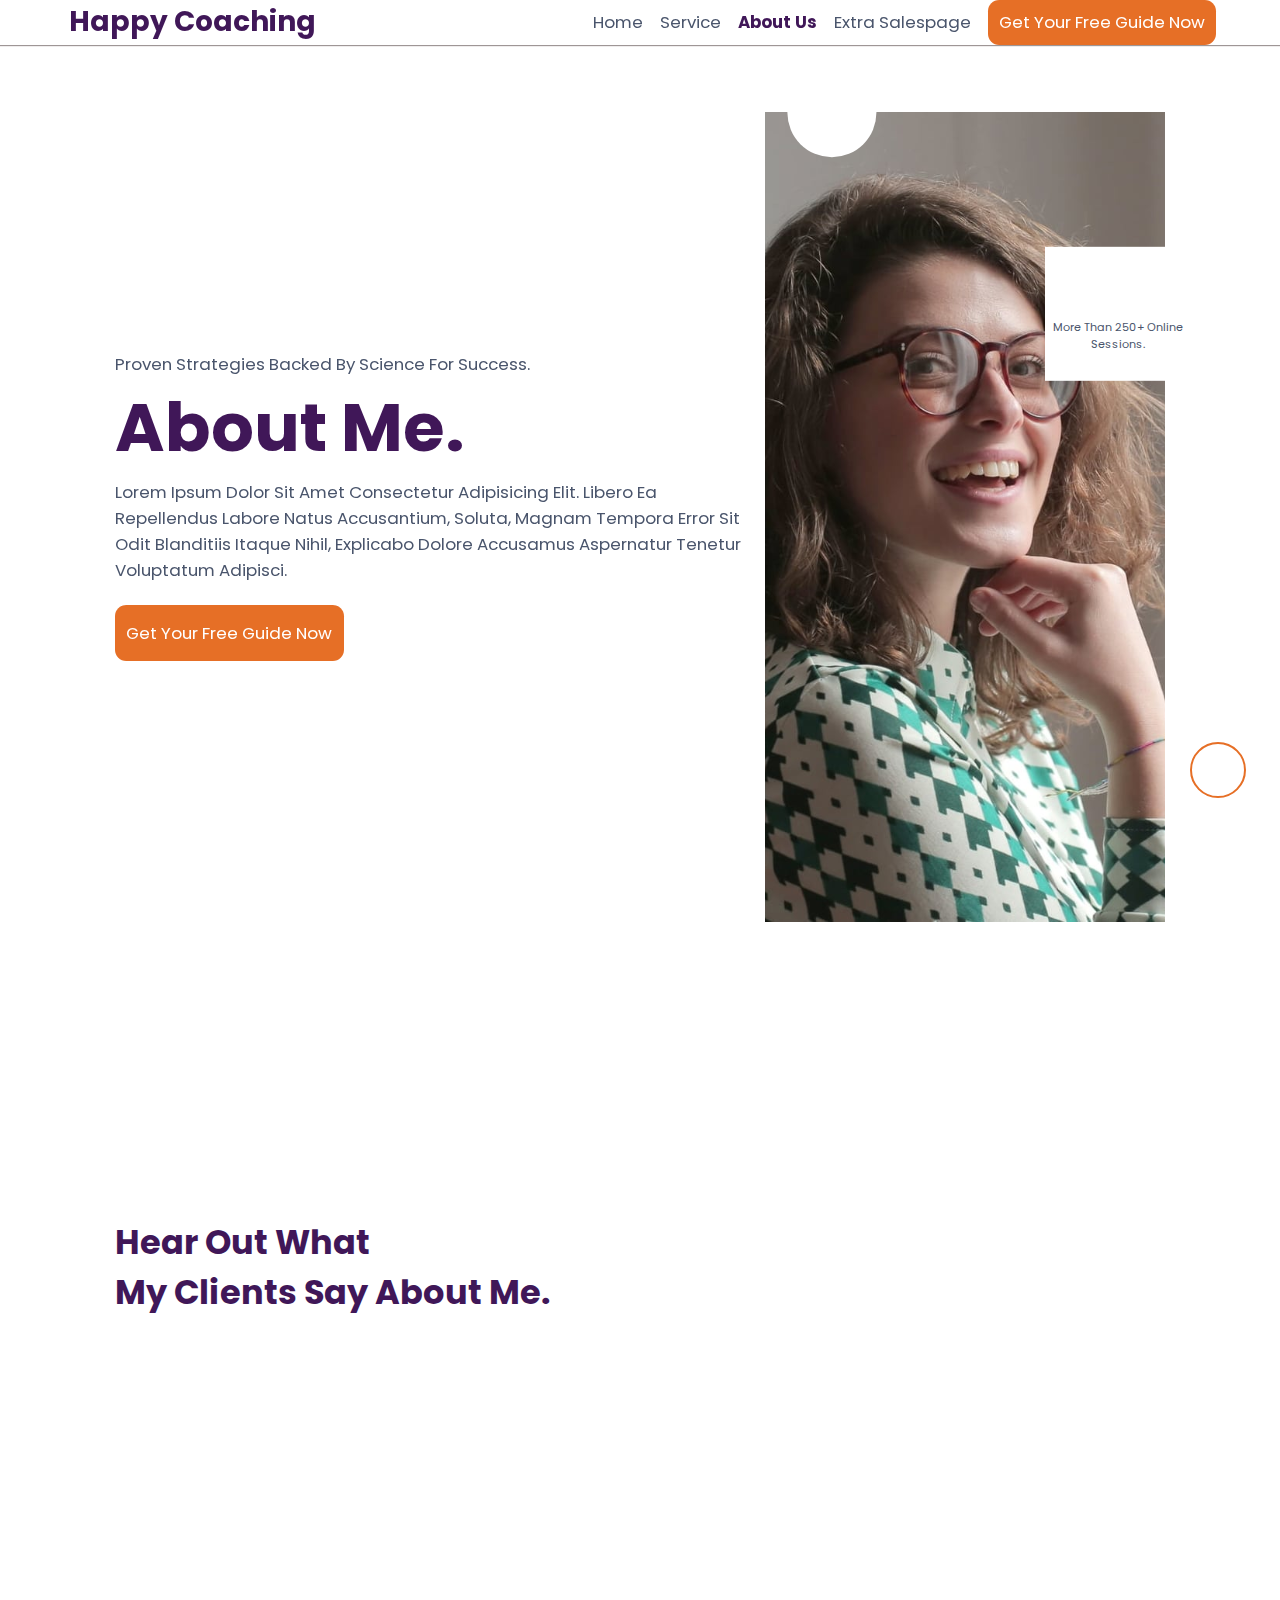
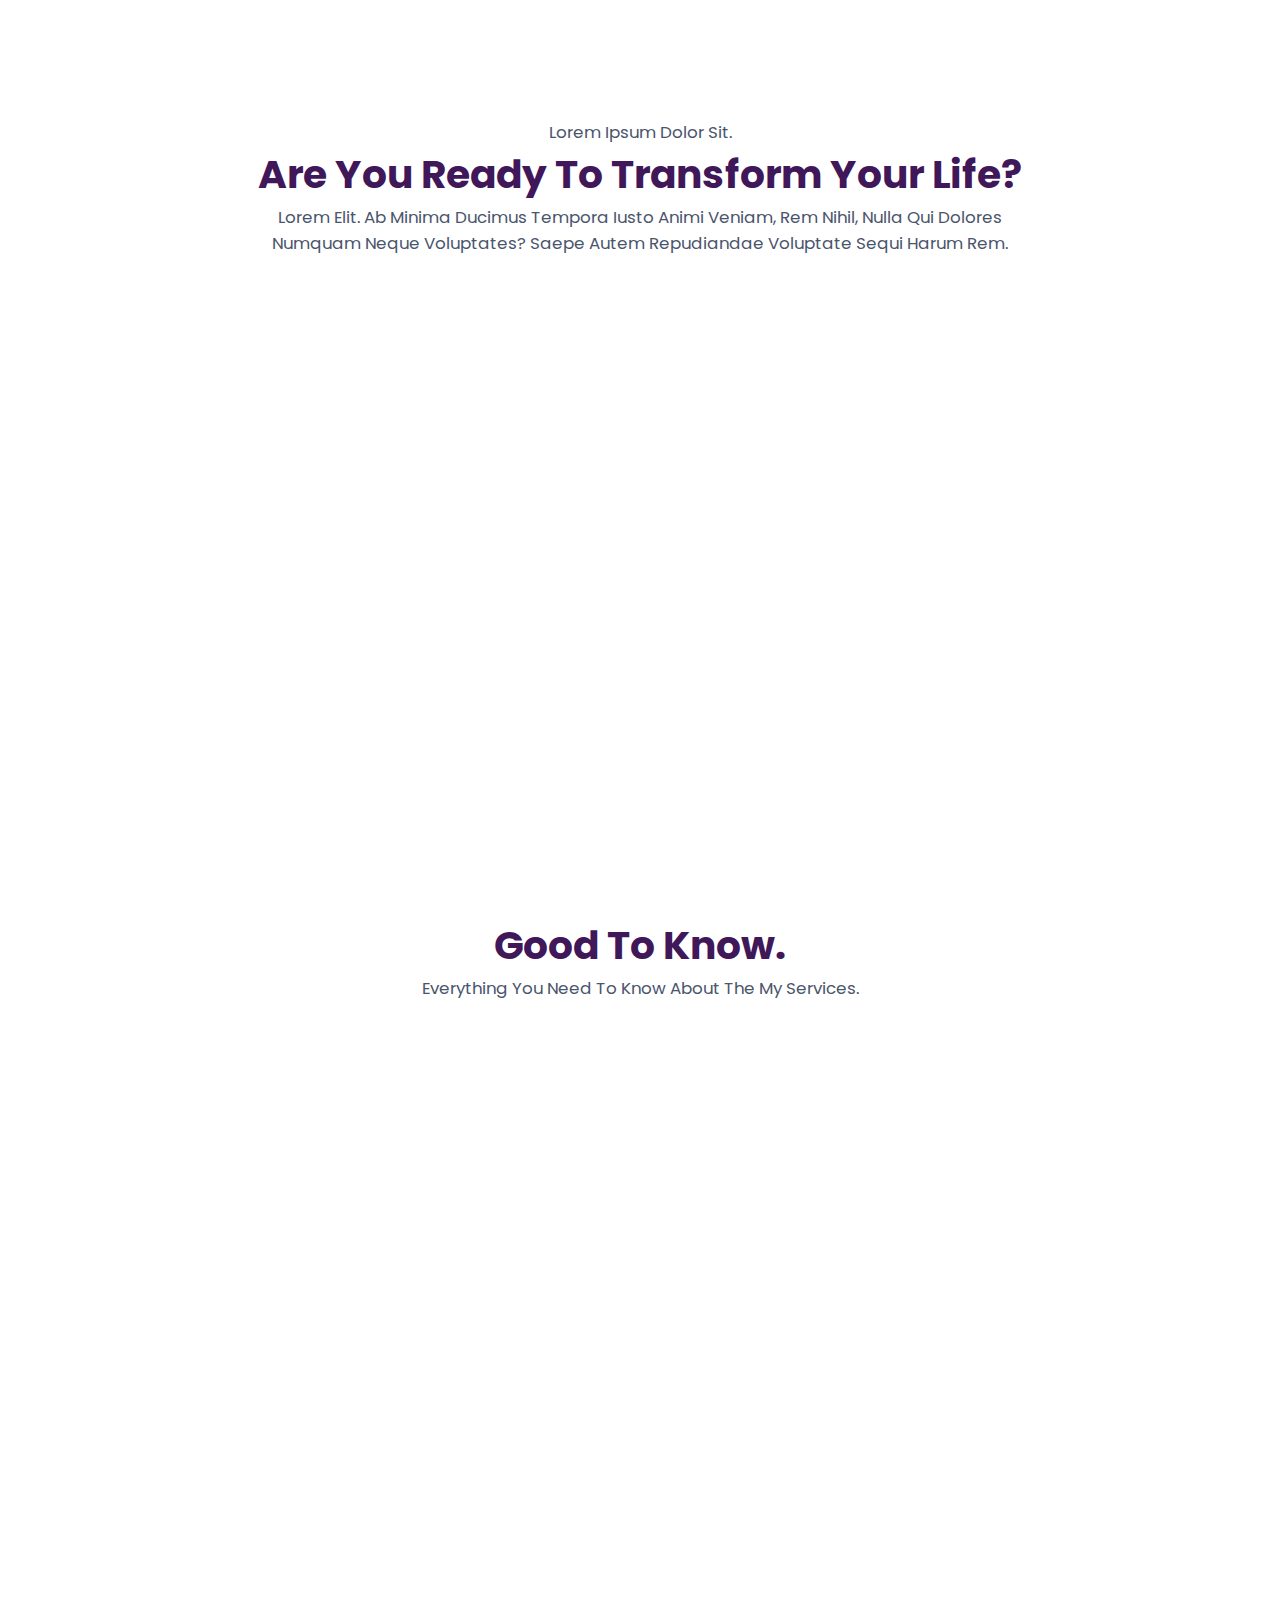
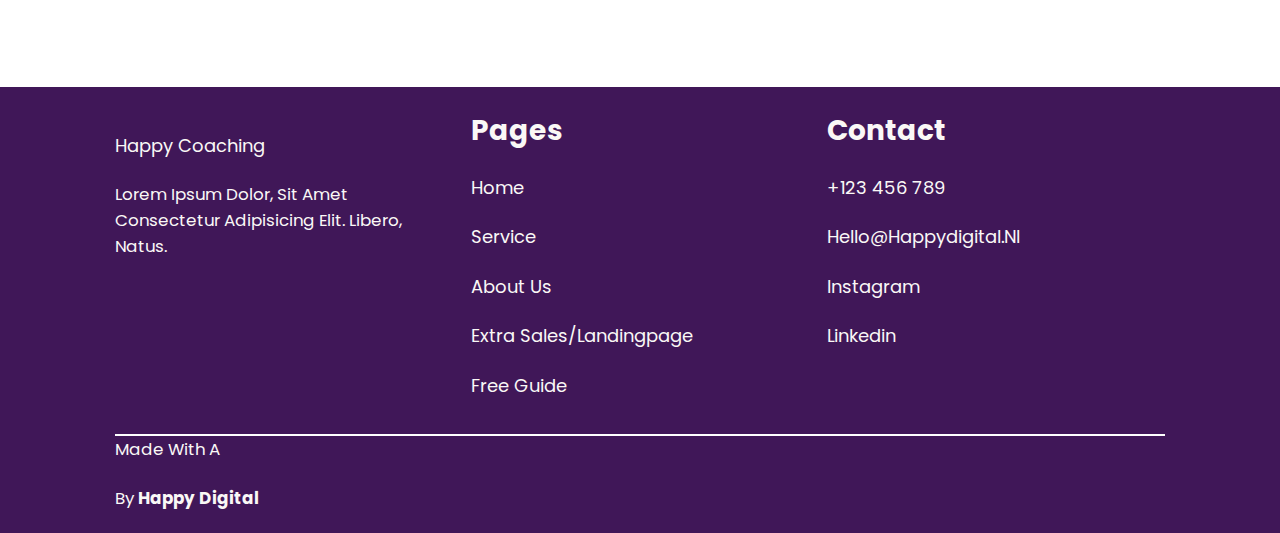
==== commit b5b3ee5f: "Updated Code" ====
--- a/about.html
+++ b/about.html
@@ -203,8 +203,8 @@
                 <p>Stay up to date with the latest news, announcements, and articles.</p>
             </div>
             <div class="box box2">
-                <input type="email" name="email"  placeholder="enter your email" >
-                <button class="btn">subcribe</button>
+                <input type="email" placeholder="enter your email" id="input">
+                <button class="btn" onclick="getvalue()">subcribe</button>
             </div>
         </div>
     </section>
--- a/style.css
+++ b/style.css
@@ -32,9 +32,6 @@
 }
 html{
     font-size: 70%;
-}
-ul{
-    list-style: none;
 }
 .btn{
     font-size: var(--h2-fontsize);
@@ -128,6 +125,7 @@
         gap: 1.5rem;
         justify-content: center;
         align-items: center;
+        list-style: none;
     }
     header .navbar ul li a{
     margin: 0;
@@ -136,6 +134,7 @@
     }
 header .navbar ul li #head{
     color: var(--white-color);
+    height: 4rem;
     
 }
 header .navbar ul li .click{
@@ -473,7 +472,6 @@
         .navbar ul  {
            flex-flow: column;
            justify-content: left;
-    
         }
         .navbar .head{
             background-color: transparent;
@@ -491,7 +489,6 @@
         }
 }
 @media (max-width:763px){
-
         .footer .box__container  .box,
         .Motivated__box .box__container .box,
         .member__box .box__container .box,
@@ -507,12 +504,11 @@
             font-size: 60%;
         }
         section{
-            padding: 2rem 5%;
+            padding: 2rem 3%;
         }
         .home__sixth__section .box__container .image{
             background-position: center;
         }
-    
     }
 
     @media (max-width:420px){
--- a/extra.css
+++ b/extra.css
@@ -206,12 +206,12 @@
 }
 .Extra__ninth__section .box__container .box .question{
     display: flex;
-    height: 6rem;
     justify-content: space-between;
     align-items: center;
     width: 80%;
     margin: 0 auto;
-    }
+    gap: 1rem;
+}
 .Extra__ninth__section .box__container .box .answer{
     width: 80%;
     margin: 0 auto;    
@@ -257,6 +257,13 @@
     .Extra__second__section .heading__box{
         width: 100%;
     }   
+    .Extra__ninth__section .box__container .box .question h3{
+        font-size: 1.8rem;
+    }
+    .Extra__ninth__section .box__container .box .answer,
+    .Extra__ninth__section .box__container .box .question {
+        width: 100%;
+    }
 }
 
 
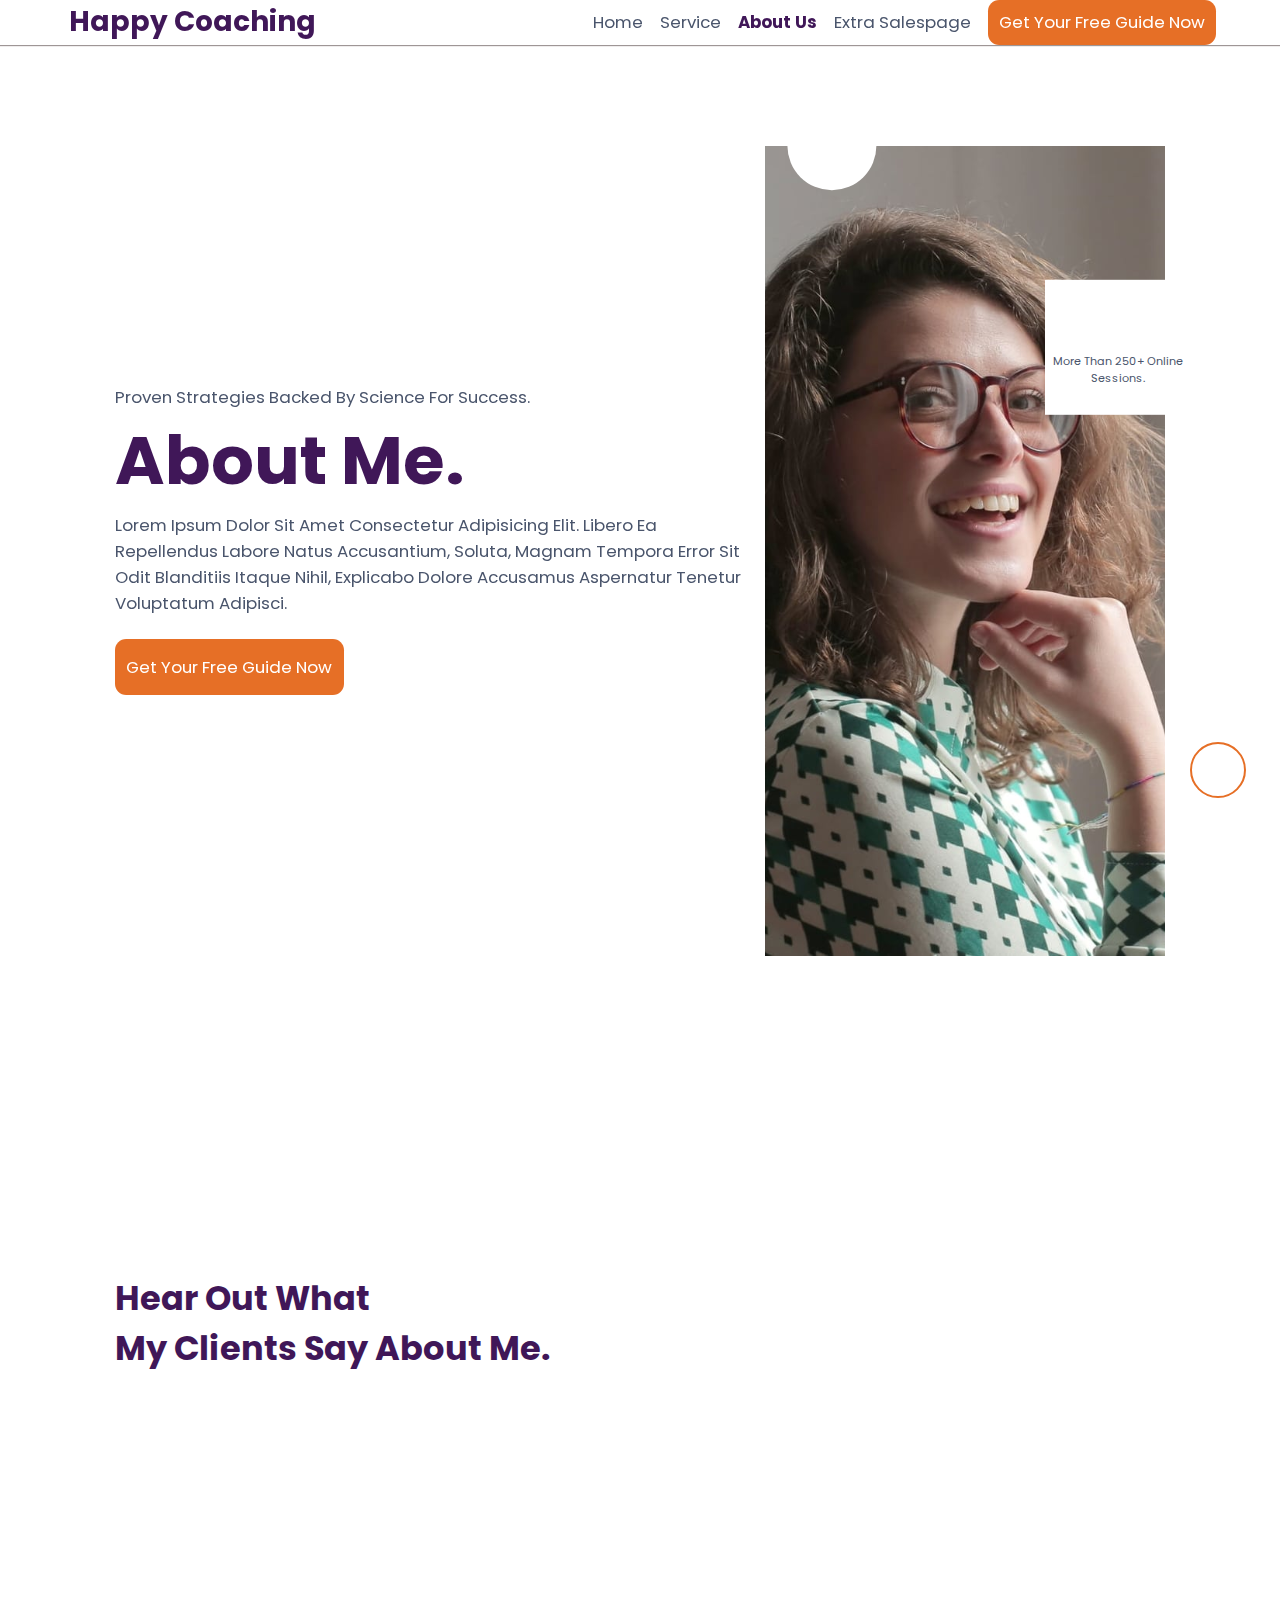
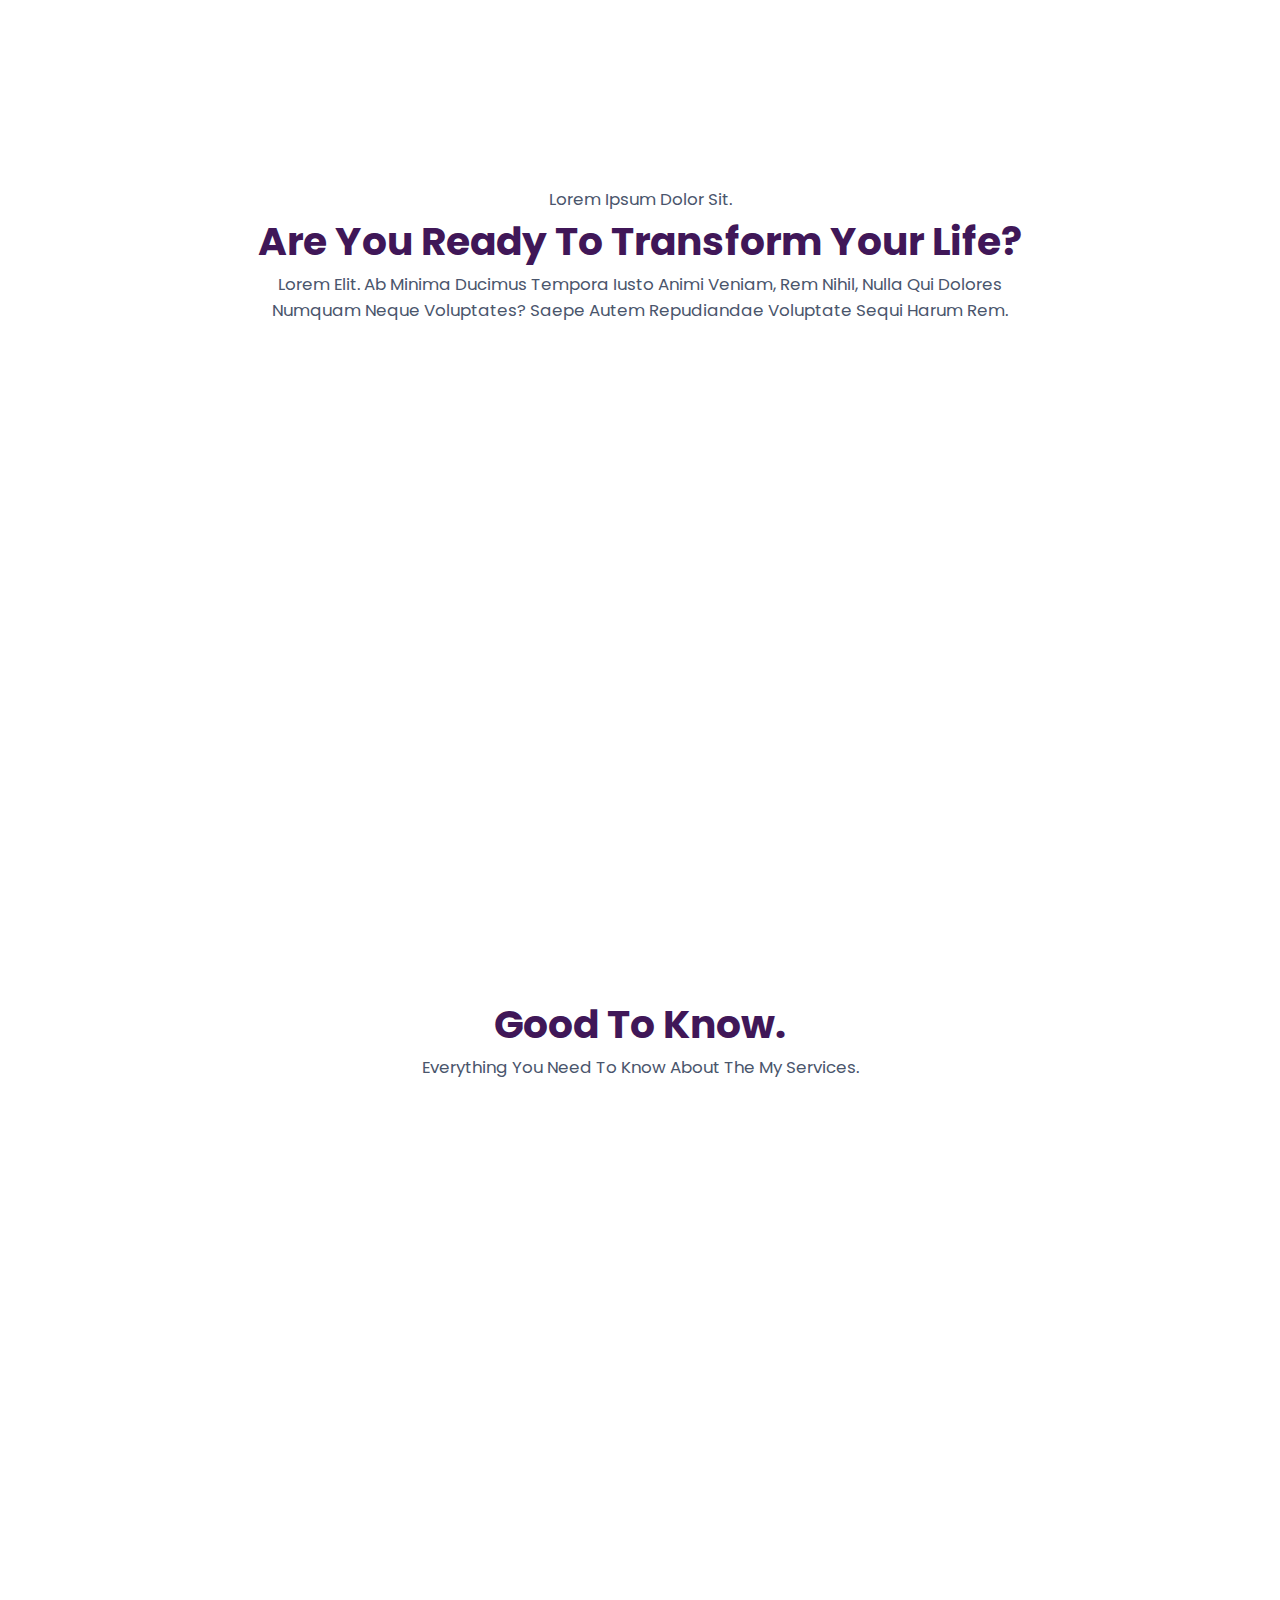
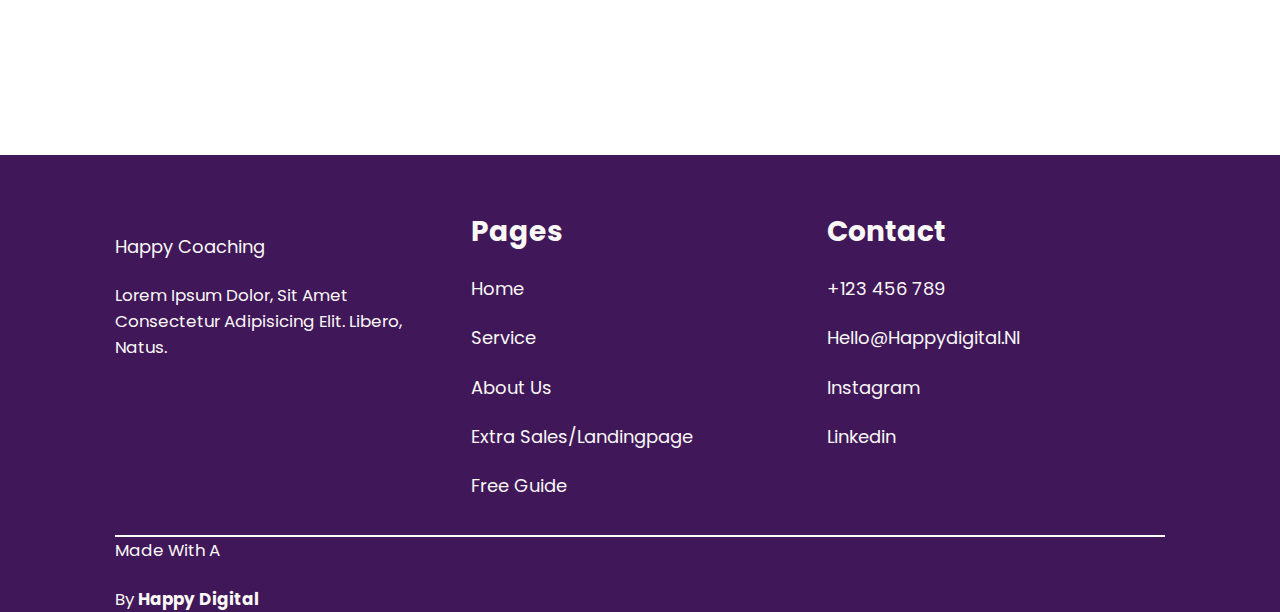
==== commit 06362a43: "Updated Code" ====
--- a/about.html
+++ b/about.html
@@ -35,7 +35,6 @@
     </header>
     <!-- HEADER SECTION END -->
 
-    <!-- ABOUT MAIN SECTION START -->
     <section class="about__first__section">
         <div class="box__container">
             <div class="content" data-aos="zoom-in">
@@ -54,7 +53,6 @@
         </div>
         <div class="arrow"><a href=""><i class="fa-solid fa-arrow-up"></i></a></div>
     </section>
-    <!-- ABOUT MAIN SECTION END -->
 
     <section class="about__second__section" data-aos="zoom-in">
         <p class="important" >From startups to the world’s largest companies.</p>
--- a/style.css
+++ b/style.css
@@ -64,9 +64,6 @@
 p{font-size: var(--p-fontsize);
     color: var(--para-color);  
 }
-body{
-    width: 100vw;
-}
 span{
     color: var(--btn-color);
 }
@@ -74,64 +71,69 @@
     padding: 5rem 9% 0px 9%;
 }
 .header{
-  display: flex;
-  align-items: center;
-  justify-content: space-between;
-  position: fixed;
-  left: 0;
-  right: 0;
-  z-index: 1000;
-  padding: 0 5%;
-  box-shadow: 0 1px 1px rgb(158, 150, 150);
-  background-color: var(--white-color);
+    display: flex;
+    align-items: center;
+    justify-content: space-between;
+    position: fixed;
+    left: 0;
+    right: 0;
+    z-index: 1000;
+    padding: 0 5%;
+    box-shadow: 0 1px 1px rgb(158, 150, 150);
+    background-color: var(--white-color);
 }
 
 header .logo a{
-        display: flex;
-        gap: 5px;
-        align-items: center;
-        font-size: var(--h3-fontsize);
-        font-weight: bolder;
-        margin: 0;
-    }
-    header .logo a span{
-        color:var(--heading-color);
-        
-    }
-    header .logo a i{
-        display: flex;
-        gap: 5px;
-        font-size: var(--p-fontsize);
-        color: var(--btn-color  );
-    }
+    display: flex;
+    gap: 5px;
+    align-items: center;
+    font-size: var(--h3-fontsize);
+    font-weight: bolder;
+    margin: 0;
+}
+header .logo a span{
+    color:var(--heading-color);    
+}
+header .logo a i{
+    display: flex;
+    gap: 5px;
+    font-size: var(--p-fontsize);
+    color: var(--btn-color  );
+}
     
-    header #menu-bar{
-        display: none;
-    }
-    header #head{
-        display: flex;
-        align-items: center;
-    }
-    .header label{
-        visibility: hidden;
-        opacity: 0;
-        cursor: pointer;
-        font-size: var(--p-fontsize);
-        display: none;
-        color:var(--btn-color) ;
-    }
-    header .navbar ul{
-        display: flex;
-        gap: 1.5rem;
-        justify-content: center;
-        align-items: center;
-        list-style: none;
-    }
-    header .navbar ul li a{
+header #menu-bar{
+    display: none;
+}
+header #head{
+    display: flex;
+    align-items: center;
+}
+.header label{
+    visibility: hidden;
+    opacity: 0;
+    cursor: pointer;
+    font-size:3rem;
+    display: none;
+    color:var(--btn-color) ;
+}
+header .navbar ul{
+    display: flex;
+    gap: 1.5rem;
+    justify-content: center;
+    align-items: center;
+    list-style: none;
+}
+header .navbar ul li a{
     margin: 0;
     font-size: var(--p-fontsize);
     color:var(--para-color);
-    }
+}
+header .navbar ul li a:hover{
+    padding-bottom: .5rem;
+    transition: 1s linear;
+    color: var(--heading-color);
+    box-shadow: 2px 2px var(--btn-color),2px 2px var(--btn-color),2px 2px var(--btn-color),2px 2px var(--btn-color),2px 2px var(--btn-color),2px 2px var(--btn-color),2px 2px var(--btn-color),2px 2px var(--btn-color),2px 2px var(--btn-color),2px 2px var(--btn-color),2px 2px var(--btn-color),2px 2px var(--btn-color),2px 2px var(--btn-color),2px 2px var(--btn-color),2px 2px var(--btn-color),2px 2px var(--btn-color);
+}
 header .navbar ul li #head{
     color: var(--white-color);
     height: 4rem;
@@ -418,7 +420,6 @@
     border-top: 2px solid var(--white-color);
 }
 .copyright .content p,b{
-
     color: #FAF8F6;
 }
 .copyright .icons{
@@ -431,23 +432,23 @@
     display: block;
     margin: 2rem 0;
     color: #FAF8F6;
- }
- .footer .box__container .box2 a:hover,
- .footer .box__container .box3 a:hover{
+}
+.footer .box__container .box2 a:hover,
+.footer .box__container .box3 a:hover{
     text-decoration: underline;
- }
-
- .footer .box__container .box h3{
+}
+
+.footer .box__container .box h3{
     color: #FAF8F6;
- }
-
- .footer .box__container .box1 i{
+}
+
+.footer .box__container .box1 i{
     margin-right: 1rem;
- }
-
- .footer  .copyright .icons  i:hover{
+}
+
+.footer  .copyright .icons  i:hover{
     color: #E66F26;
- }
+}
 @media (max-width:1000px){
 
         .header label{
@@ -466,12 +467,12 @@
             transition: 1s linear;
             background-color: var(--white-color);
             padding: 2rem;
-            box-shadow:  0 1px 1px rgb(0, 0, 0,1);
+            box-shadow:  0 1px 1px var(--btn-color);
     
         }
         .navbar ul  {
-           flex-flow: column;
-           justify-content: left;
+            flex-flow: column;
+            justify-content: left;
         }
         .navbar .head{
             background-color: transparent;
@@ -499,6 +500,7 @@
         .copyright{
             flex-flow: column;
             align-items: center;
+            width: 100%;
         }
         html{
             font-size: 60%;
@@ -509,7 +511,7 @@
         .home__sixth__section .box__container .image{
             background-position: center;
         }
-    }
+}
 
     @media (max-width:420px){
         .Getnotified__box .box__container{
@@ -524,5 +526,5 @@
         html{
             font-size: 60%;
         }
-     
-    }+    
+}--- a/about.css
+++ b/about.css
@@ -1,8 +1,15 @@
 
-
-    section{
-        padding: 2rem 9%;
-    }
+:root{
+    --btn-color:#E66F26;
+    --para-color:#4A556C;
+    --heading-color :#401758;   
+    --h1-fontsize:4rem;
+    --h2-fontsize:3.5rem;
+    --h3-fontsize:2.5rem;
+    --p-fontsize:1.5rem;
+    --white-color:#fff;
+    --black-color:#101828;
+}
     .about__first__section .box__container{
         display: flex;
         justify-content: center;
--- a/extra.css
+++ b/extra.css
@@ -1,3 +1,17 @@
+
+:root{
+    --btn-color:#E66F26;
+    --para-color:#4A556C;
+    --heading-color :#401758;   
+    --h1-fontsize:4rem;
+    --h2-fontsize:3.5rem;
+    --h3-fontsize:2.5rem;
+    --p-fontsize:1.5rem;
+    --white-color:#fff;
+    --black-color:#101828;
+}
+
+
 .Extra__first__section .box__container{
     display: flex;
     justify-content: center;
@@ -225,7 +239,7 @@
     cursor: pointer;
 }
 .Extra__ninth__section .box__container .box .question .fa-minus{
-   display: none;
+    display: none;
 }
 .Extra__ninth__section .box__container{
     display: flex;
